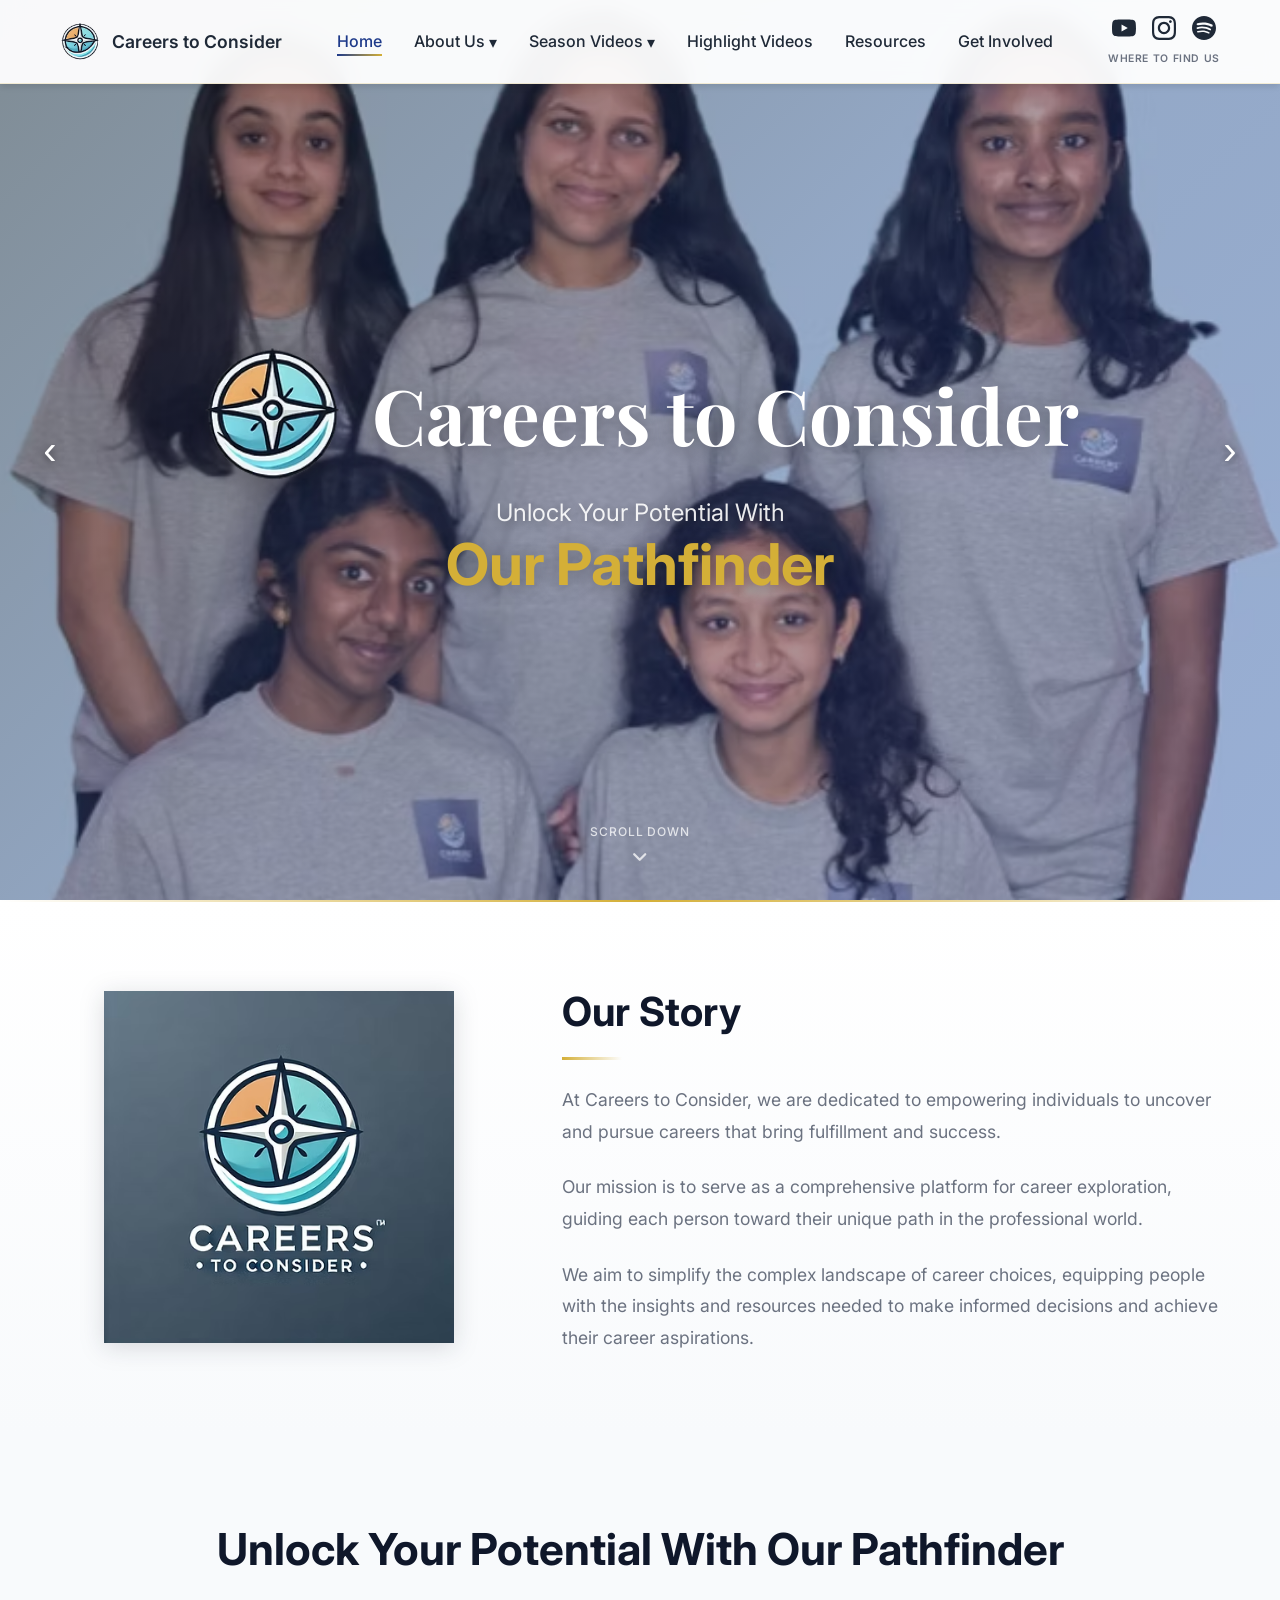
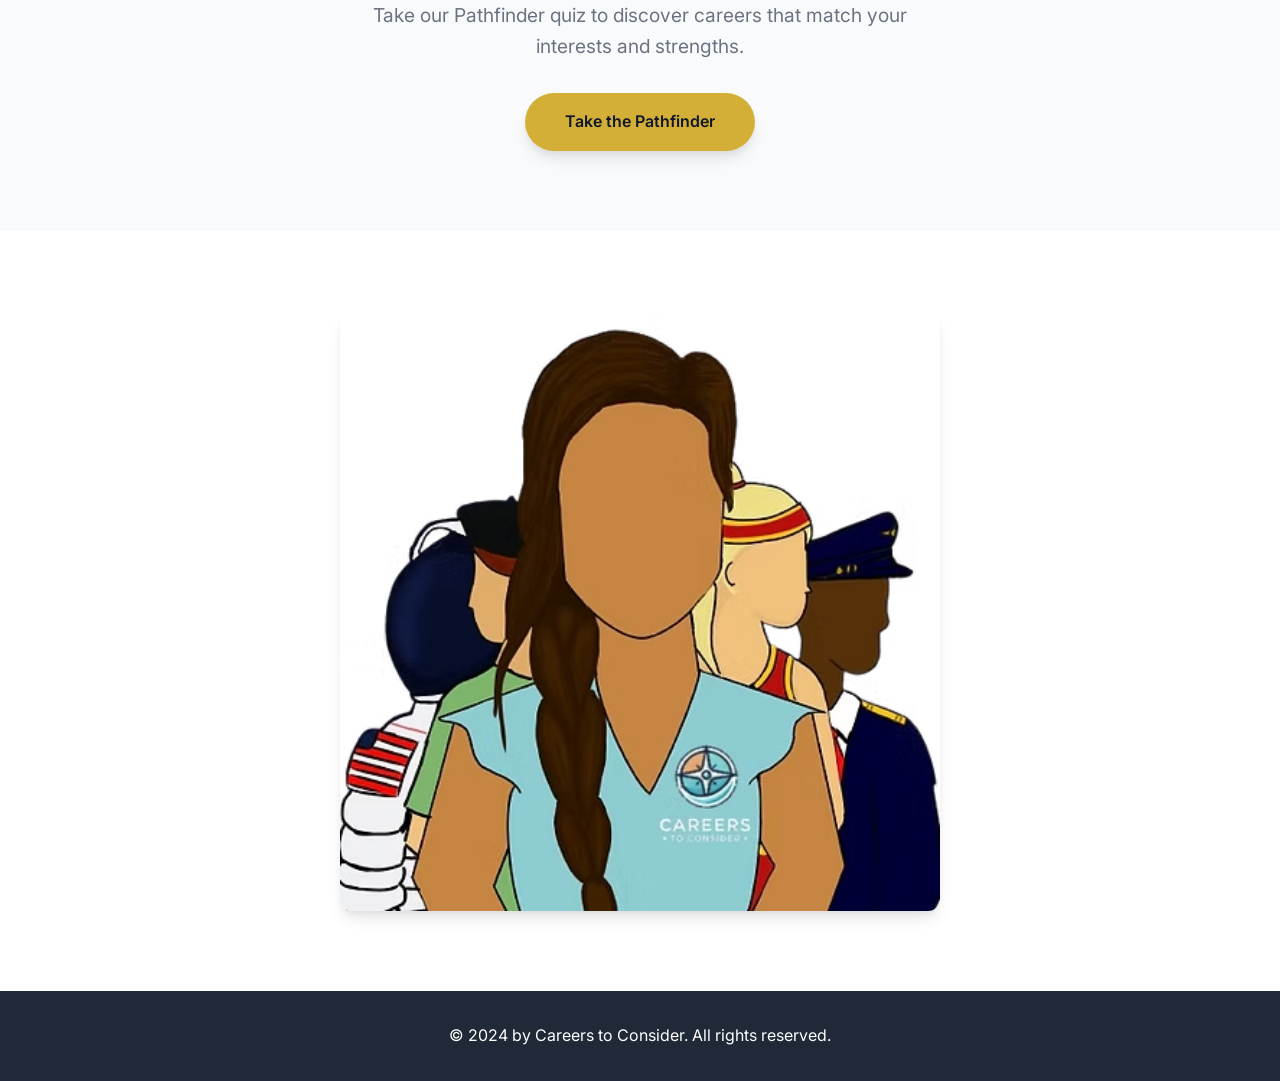
==== index.html @ 54f1dcac "Added Pathfinder To Homepage Added one section at the top underneath the title and added one section" ====
<!DOCTYPE html>
<html lang="en">
<head>
    <meta charset="UTF-8">
    <meta name="viewport" content="width=device-width, initial-scale=1.0">
    <title>Careers to Consider - Unlock Your Potential</title>
    <link rel="icon" href="Logo_-_Compass_Only__Centered___1_-removebg-preview.avif" type="image/avif">
    <link rel="stylesheet" href="styles.css">
    <link rel="preconnect" href="https://fonts.googleapis.com">
    <link rel="preconnect" href="https://fonts.gstatic.com" crossorigin>
    <link href="https://fonts.googleapis.com/css2?family=Inter:wght@300;400;500;600;700&family=Playfair+Display:wght@700&display=swap" rel="stylesheet">
    <style>
        .hero-slideshow {
            position: absolute;
            inset: 0;
            z-index: 0;
        }
        .hero-slide {
            position: absolute;
            inset: 0;
            background-size: cover;
            background-position: center;
            opacity: 0;
            transition: opacity 1.2s ease;
        }
        .hero-slide.active {
            opacity: 1;
        }
        .hero-overlay {
            position: absolute;
            inset: 0;
            background: linear-gradient(135deg, rgba(15,23,42,0.45) 0%, rgba(30,58,138,0.38) 50%, rgba(30,64,175,0.35) 100%);
            z-index: 1;
        }
        .hero-content {
            z-index: 2;
        }
        .scroll-indicator {
            z-index: 2;
        }
        .slide-arrow {
            position: absolute;
            top: 50%;
            transform: translateY(-50%);
            z-index: 3;
            background: transparent;
            border: none;
            color: #fff;
            font-size: 2.5rem;
            line-height: 1;
            width: 52px;
            height: 52px;
            border-radius: 50%;
            cursor: pointer;
            display: flex;
            align-items: center;
            justify-content: center;
            text-shadow: 0 2px 8px rgba(0,0,0,0.5);
        }
        .slide-arrow:hover {
            color: rgba(255,255,255,0.75);
        }
        .slide-arrow-left  { left: 1.5rem; }
        .slide-arrow-right { right: 1.5rem; }
    </style>
</head>
<body>
    <!-- Navigation -->
    <nav class="navbar">
        <div class="nav-container">
            <a href="index.html" class="nav-logo">
                <img src="Logo_-_Compass_Only__Centered___1_-removebg-preview.avif" alt="Careers to Consider Logo" class="logo-img">
                <span class="logo-text">Careers to Consider</span>
            </a>
            <button class="mobile-menu-toggle" aria-label="Toggle menu">
                <span></span>
                <span></span>
                <span></span>
            </button>
            <ul class="nav-menu">
                <li><a href="index.html" class="nav-link active">Home</a></li>
                <li class="nav-dropdown">
                    <a href="about.html" class="nav-link dropdown-toggle">About Us <span class="dropdown-arrow">▾</span></a>
                    <ul class="dropdown-menu">
                        <li><a href="about.html" class="dropdown-link">Founders</a></li>
                        <li><a href="interns.html" class="dropdown-link">Interns</a></li>
                    </ul>
                </li>
                <li class="nav-dropdown">
                    <a href="season3.html" class="nav-link dropdown-toggle">Season Videos <span class="dropdown-arrow">▾</span></a>
                    <ul class="dropdown-menu">
                        <li><a href="season3.html" class="dropdown-link">Season 3</a></li>
                        <li><a href="season2.html" class="dropdown-link">Season 2</a></li>
                        <li><a href="season1.html" class="dropdown-link">Season 1</a></li>
                    </ul>
                </li>
                <li><a href="highlight-videos.html" class="nav-link">Highlight Videos</a></li>
                <li><a href="resources.html" class="nav-link">Resources</a></li>
                <li><a href="get-involved.html" class="nav-link">Get Involved</a></li>
            </ul>
            <div class="social-links-nav">
                <div class="social-icons-row">
                <a href="https://www.youtube.com/@CareerstoConsider" target="_blank" rel="noopener noreferrer" aria-label="YouTube">
                    <svg width="24" height="24" viewBox="0 0 24 24" fill="currentColor">
                        <path d="M23.498 6.186a3.016 3.016 0 0 0-2.122-2.136C19.505 3.545 12 3.545 12 3.545s-7.505 0-9.377.505A3.017 3.017 0 0 0 .502 6.186C0 8.07 0 12 0 12s0 3.93.502 5.814a3.016 3.016 0 0 0 2.122 2.136c1.871.505 9.376.505 9.376.505s7.505 0 9.377-.505a3.015 3.015 0 0 0 2.122-2.136C24 15.93 24 12 24 12s0-3.93-.502-5.814zM9.545 15.568V8.432L15.818 12l-6.273 3.568z"/>
                    </svg>
                </a>
                <a href="https://www.instagram.com/careers_2_consider/#" target="_blank" rel="noopener noreferrer" aria-label="Instagram">
                    <svg width="24" height="24" viewBox="0 0 24 24" fill="currentColor">
                        <path d="M12 2.163c3.204 0 3.584.012 4.85.07 3.252.148 4.771 1.691 4.919 4.919.058 1.265.069 1.645.069 4.849 0 3.205-.012 3.584-.069 4.849-.149 3.225-1.664 4.771-4.919 4.919-1.266.058-1.644.07-4.85.07-3.204 0-3.584-.012-4.849-.07-3.26-.149-4.771-1.699-4.919-4.92-.058-1.265-.07-1.644-.07-4.849 0-3.204.013-3.583.07-4.849.149-3.227 1.664-4.771 4.919-4.919 1.266-.057 1.645-.069 4.849-.069zm0-2.163c-3.259 0-3.667.014-4.947.072-4.358.2-6.78 2.618-6.98 6.98-.059 1.281-.073 1.689-.073 4.948 0 3.259.014 3.668.072 4.948.2 4.358 2.618 6.78 6.98 6.98 1.281.058 1.689.072 4.948.072 3.259 0 3.668-.014 4.948-.072 4.354-.2 6.782-2.618 6.979-6.98.059-1.28.073-1.689.073-4.948 0-3.259-.014-3.667-.072-4.947-.196-4.354-2.617-6.78-6.979-6.98-1.281-.059-1.69-.073-4.949-.073zm0 5.838c-3.403 0-6.162 2.759-6.162 6.162s2.759 6.163 6.162 6.163 6.162-2.759 6.162-6.163c0-3.403-2.759-6.162-6.162-6.162zm0 10.162c-2.209 0-4-1.79-4-4 0-2.209 1.791-4 4-4s4 1.791 4 4c0 2.21-1.791 4-4 4zm6.406-11.845c-.796 0-1.441.645-1.441 1.44s.645 1.44 1.441 1.44c.795 0 1.439-.645 1.439-1.44s-.644-1.44-1.439-1.44z"/>
                    </svg>
                </a>
                <a href="https://open.spotify.com/show/5vmxyUyTgrikfNQPQknKLu?si=xGbpuaUBRBmmk2PoJExhdA" target="_blank" rel="noopener noreferrer" aria-label="Spotify">
                    <svg width="24" height="24" viewBox="0 0 24 24" fill="currentColor">
                        <path d="M12 0C5.373 0 0 5.373 0 12s5.373 12 12 12 12-5.373 12-12S18.627 0 12 0zm5.516 17.318c-.214.354-.676.465-1.029.251-2.82-1.723-6.369-2.112-10.548-1.157-.402.092-.804-.157-.896-.559-.092-.402.157-.804.559-.896 4.571-1.045 8.492-.595 11.665 1.337.353.214.464.676.249 1.024zm1.47-3.27c-.27.438-.843.576-1.28.306-3.227-1.983-8.146-2.557-11.966-1.399-.494.149-1.016-.131-1.165-.625-.149-.494.131-1.016.625-1.165 4.361-1.323 9.78-.682 13.481 1.596.437.27.575.843.305 1.287zm.126-3.405C15.599 8.457 9.5 8.247 6.07 9.29c-.593.18-1.219-.155-1.399-.748-.18-.593.155-1.219.748-1.399C9.571 5.991 16.26 6.237 20.13 8.598c.537.32.713 1.014.393 1.551-.32.537-1.014.713-1.551.393l.14.101z"/>
                    </svg>
                </a>
                </div>
                <span class="social-nav-label">Where to find us</span>
            </div>
        </div>
    </nav>

    <!-- Hero Section -->
    <section class="hero">
        <!-- Slideshow Background -->
        <div class="hero-slideshow">
            <div class="hero-slide active" style="background-image:url('home-page-pics_pfp/teamPic.avif')"></div>
            <div class="hero-slide" style="background-image:url('home-page-pics_pfp/1YearAnniversaryC2C.avif')"></div>
            <div class="hero-slide" style="background-image:url('home-page-pics_pfp/TeamInTShirts.avif')"></div>
            <div class="hero-slide" style="background-image:url('home-page-pics_pfp/TeamSpinningWheelATX.avif')"></div>
            <div class="hero-slide" style="background-image:url('home-page-pics_pfp/TeamTShirtPic.avif')"></div>
            <div class="hero-slide" style="background-image:url('home-page-pics_pfp/TeamWorking.avif')"></div>
            <div class="hero-overlay"></div>
        </div>
        <!-- Arrows -->
        <button class="slide-arrow slide-arrow-left" aria-label="Previous slide">&#8249;</button>
        <button class="slide-arrow slide-arrow-right" aria-label="Next slide">&#8250;</button>
        <div class="hero-content">
            <div style="display:flex; align-items:center; justify-content:center; gap:1.75rem; flex-wrap:nowrap; max-width:90vw; margin:0 auto;">
                    <img src="Logo_-_Compass_Only__Centered___1_-removebg-preview.avif" alt="Careers to Consider Logo" style="height:clamp(90px,11vw,160px); width:auto; flex-shrink:0; filter:drop-shadow(0 4px 20px rgba(0,0,0,0.4));">
                    <span style="font-size:clamp(2.2rem,6vw,5.5rem); font-weight:700; color:#ffffff; text-shadow:0 2px 20px rgba(0,0,0,0.3); font-family:'Playfair Display', serif; line-height:1.1; white-space:nowrap;">Careers to Consider</span>
                </div>
            <div style="margin-top:0.6rem; text-align:center;">
                <p style="font-size:clamp(1.05rem,2vw,1.5rem); color:rgba(255,255,255,0.9); text-shadow:0 2px 10px rgba(0,0,0,0.3);">Unlock Your Potential With</p>
                <a href="http://docs.google.com/forms/d/e/1FAIpQLSenqD2H8Q-eE2-Pv8el3BhcltpC0Md9CO8TRX6QKe6r-OqhAA/viewform" target="_blank" rel="noopener noreferrer" style="display:block; font-size:clamp(1.8rem,4.5vw,4rem); font-weight:700; font-family:'Inter', sans-serif; color:var(--gold-accent); text-shadow:0 2px 20px rgba(0,0,0,0.3); text-decoration:none; line-height:1.1; white-space:nowrap;">Our Pathfinder</a>
            </div>
        </div>
        <a href="#" class="scroll-indicator" onclick="document.querySelector('.logo-section').scrollIntoView({behavior:'smooth'}); return false;" aria-label="Scroll down">
            <span class="scroll-indicator-text">Scroll Down</span>
            <svg class="scroll-chevron" width="24" height="24" viewBox="0 0 24 24" fill="none" stroke="currentColor" stroke-width="2.5" stroke-linecap="round" stroke-linejoin="round">
                <polyline points="6 9 12 15 18 9"/>
            </svg>
        </a>
    </section>

    <!-- Logo Section -->
    <section class="logo-section">
        <div class="container">
            <div class="logo-story-wrapper">
                <div class="logo-container">
                    <img src="c2cfulllogo.avif" alt="Careers to Consider Logo - A compass with careers to consider under it" class="main-logo">
                </div>
                <div class="story-container">
                    <h2 class="story-title">Our Story</h2>
                    <div class="story-content">
                        <p>At Careers to Consider, we are dedicated to empowering individuals to uncover and pursue careers that bring fulfillment and success.</p>
                        <p>Our mission is to serve as a comprehensive platform for career exploration, guiding each person toward their unique path in the professional world.</p>
                        <p>We aim to simplify the complex landscape of career choices, equipping people with the insights and resources needed to make informed decisions and achieve their career aspirations.</p>
                    </div>
                </div>
            </div>
        </div>
    </section>

    <!-- Pathfinder Section -->
    <section style="padding: 80px 20px; background: var(--bg-light); text-align: center;">
        <div class="container">
            <h2 style="font-size: clamp(1.8rem, 4vw, 2.75rem); font-weight: 700; color: var(--navy-blue); margin-bottom: 1rem;">Unlock Your Potential With Our Pathfinder</h2>
            <p style="font-size: 1.2rem; color: var(--text-light); max-width: 600px; margin: 0 auto 2rem;">Take our Pathfinder quiz to discover careers that match your interests and strengths.</p>
            <a href="http://docs.google.com/forms/d/e/1FAIpQLSenqD2H8Q-eE2-Pv8el3BhcltpC0Md9CO8TRX6QKe6r-OqhAA/viewform" target="_blank" rel="noopener noreferrer" class="cta-button">Take the Pathfinder</a>
        </div>
    </section>

    <!-- Team and Representation Section -->
    <section class="team-representation-section">
        <div class="container">
            <div class="images-wrapper">
                <div class="image-container" style="max-width:600px; width:100%; margin:0 auto; display:block;">
                    <img src="cartoon.avif" alt="Careers to Consider's representation - a cartoon of 5 people from different careers standing back to back" class="representation-img" style="display:block; margin:0 auto;">
                </div>
            </div>
        </div>
    </section>

    <!-- Footer -->
    <footer class="footer">
        <div class="container">
            <p>&copy; 2024 by Careers to Consider. All rights reserved.</p>
        </div>
    </footer>

    <script src="script.js"></script>
    <script>
        (function () {
            const slides = document.querySelectorAll('.hero-slide');
            let current = 0;
            let timer;

            function goTo(index) {
                slides[current].classList.remove('active');
                current = (index + slides.length) % slides.length;
                slides[current].classList.add('active');
            }

            function next() { goTo(current + 1); }
            function prev() { goTo(current - 1); }

            function startAuto() {
                timer = setInterval(next, 5000);
            }

            function resetAuto() {
                clearInterval(timer);
                startAuto();
            }

            document.querySelector('.slide-arrow-right').addEventListener('click', function () { next(); resetAuto(); });
            document.querySelector('.slide-arrow-left').addEventListener('click', function () { prev(); resetAuto(); });

            startAuto();
        })();
    </script>
</body>
</html>
---- styles.css ----
/* Reset and Base Styles */
* {
    margin: 0;
    padding: 0;
    box-sizing: border-box;
}

:root {
    --primary-color: #1e3a8a;
    --secondary-color: #1e40af;
    --accent-color: #d4af37;
    --gold-accent: #d4af37;
    --navy-blue: #0f172a;
    --deep-blue: #1e3a8a;
    --text-dark: #1f2937;
    --text-light: #6b7280;
    --bg-light: #f8fafc;
    --bg-white: #ffffff;
    --border-color: #e5e7eb;
    --shadow: 0 4px 6px -1px rgba(0, 0, 0, 0.1), 0 2px 4px -1px rgba(0, 0, 0, 0.06);
    --shadow-lg: 0 10px 15px -3px rgba(0, 0, 0, 0.1), 0 4px 6px -2px rgba(0, 0, 0, 0.05);
}

html {
    scroll-behavior: smooth;
}

body {
    font-family: 'Inter', -apple-system, BlinkMacSystemFont, 'Segoe UI', Roboto, Oxygen, Ubuntu, Cantarell, sans-serif;
    line-height: 1.6;
    color: var(--text-dark);
    background-color: var(--bg-white);
}

.container {
    max-width: 1200px;
    margin: 0 auto;
    padding: 0 20px;
}

/* Navigation */
.navbar {
    position: fixed;
    top: 0;
    left: 0;
    right: 0;
    background: rgba(255, 255, 255, 0.95);
    backdrop-filter: blur(10px);
    box-shadow: 0 2px 8px rgba(15, 23, 42, 0.1);
    border-bottom: 1px solid rgba(212, 175, 55, 0.2);
    z-index: 1000;
    transition: all 0.3s ease;
}

.nav-container {
    max-width: 1200px;
    margin: 0 auto;
    padding: 1rem 20px;
    display: flex;
    justify-content: space-between;
    align-items: center;
}

.nav-logo {
    display: flex;
    align-items: center;
    gap: 12px;
    font-weight: 600;
    font-size: 1.1rem;
    color: var(--text-dark);
    text-decoration: none;
    transition: opacity 0.3s ease;
}

.nav-logo:hover {
    opacity: 0.8;
}

.logo-img {
    width: 40px;
    height: 40px;
    object-fit: contain;
}

.logo-text {
    font-weight: 600;
}

.nav-menu {
    display: flex;
    list-style: none;
    gap: 2rem;
    align-items: center;
}

.nav-link {
    color: var(--text-dark);
    text-decoration: none;
    font-weight: 500;
    transition: color 0.3s ease;
    position: relative;
}

.nav-link:hover {
    color: var(--primary-color);
}

.nav-link::after {
    content: '';
    position: absolute;
    bottom: -5px;
    left: 0;
    width: 0;
    height: 2px;
    background: linear-gradient(90deg, var(--primary-color), var(--gold-accent));
    transition: width 0.3s ease;
}

.nav-link:hover::after {
    width: 100%;
}

.nav-link.active {
    color: var(--primary-color);
}

.nav-link.active::after {
    width: 100%;
}

/* Dropdown Navigation */
.nav-dropdown {
    position: relative;
}

.dropdown-toggle {
    display: flex;
    align-items: center;
    gap: 0.25rem;
    white-space: nowrap;
}

.dropdown-arrow {
    font-size: 1rem;
    transition: transform 0.2s ease;
    display: inline-block;
    line-height: 1;
}

.nav-dropdown:hover .dropdown-arrow,
.nav-dropdown.open .dropdown-arrow {
    transform: rotate(180deg);
}

.dropdown-menu {
    display: none;
    position: absolute;
    top: 100%;
    left: 50%;
    transform: translateX(-50%);
    background: var(--bg-white);
    border-radius: 8px;
    box-shadow: var(--shadow-lg);
    min-width: 150px;
    list-style: none;
    padding: 0.4rem 0;
    z-index: 1000;
    /* invisible bridge fills the gap so hover doesn't break */
    margin-top: 0;
}

.dropdown-menu::before {
    content: '';
    position: absolute;
    top: -10px;
    left: 0;
    right: 0;
    height: 10px;
}

.nav-dropdown:hover .dropdown-menu {
    display: block;
}

.dropdown-link {
    display: block;
    padding: 0.55rem 1.1rem;
    color: var(--text-dark);
    text-decoration: none;
    font-weight: 500;
    font-size: 0.9rem;
    transition: background 0.2s ease, color 0.2s ease;
    white-space: nowrap;
}

.dropdown-link:hover,
.dropdown-link.active {
    background: var(--bg-light);
    color: var(--primary-color);
}

.social-links-nav {
    display: flex;
    flex-direction: column;
    align-items: center;
    gap: 0.2rem;
}

.social-icons-row {
    display: flex;
    gap: 1rem;
    align-items: center;
}

.social-nav-label {
    font-size: 0.65rem;
    font-weight: 600;
    letter-spacing: 0.06em;
    text-transform: uppercase;
    color: var(--text-light);
    white-space: nowrap;
}

.social-links-nav a {
    color: var(--text-dark);
    transition: color 0.3s ease;
}

.social-links-nav a:hover {
    color: var(--primary-color);
}

.mobile-menu-toggle {
    display: none;
    flex-direction: column;
    gap: 5px;
    background: none;
    border: none;
    cursor: pointer;
    padding: 5px;
}

.mobile-menu-toggle span {
    width: 25px;
    height: 3px;
    background: var(--text-dark);
    transition: all 0.3s ease;
}

/* Hero Section */
.hero {
    min-height: 100vh;
    display: flex;
    align-items: center;
    justify-content: center;
    background: linear-gradient(135deg, #0f172a 0%, #1e3a8a 50%, #1e40af 100%);
    color: white;
    text-align: center;
    padding: 120px 20px 80px;
    position: relative;
    overflow: hidden;
}

.hero::before {
    content: '';
    position: absolute;
    top: 0;
    left: 0;
    right: 0;
    bottom: 0;
    background: radial-gradient(circle at 50% 50%, rgba(212, 175, 55, 0.1) 0%, transparent 70%),
                url('data:image/svg+xml,<svg width="100" height="100" xmlns="http://www.w3.org/2000/svg"><defs><pattern id="grid" width="100" height="100" patternUnits="userSpaceOnUse"><path d="M 100 0 L 0 0 0 100" fill="none" stroke="rgba(212,175,55,0.15)" stroke-width="1"/></pattern></defs><rect width="100" height="100" fill="url(%23grid)"/></svg>');
    opacity: 0.4;
}

.hero-content {
    position: relative;
    z-index: 1;
    max-width: 800px;
}

.hero-title {
    font-size: 3.5rem;
    font-weight: 700;
    margin-bottom: 2rem;
    line-height: 1.2;
    text-shadow: 0 2px 20px rgba(0, 0, 0, 0.3);
}

.highlight {
    color: #d4af37;
    display: block;
    margin-top: 0.5rem;
    text-shadow: 0 2px 10px rgba(212, 175, 55, 0.3);
}

.pathfinder-link {
    color: inherit;
    text-decoration: underline;
    text-underline-offset: 4px;
    text-decoration-thickness: 2px;
}

.scroll-indicator {
    position: absolute;
    bottom: 2rem;
    left: 50%;
    transform: translateX(-50%);
    display: flex;
    flex-direction: column;
    align-items: center;
    gap: 0.3rem;
    color: rgba(255, 255, 255, 0.75);
    text-decoration: none;
    animation: scrollBounce 2s ease-in-out infinite;
    transition: color 0.2s ease;
}

.scroll-indicator:hover {
    color: #d4af37;
}

.scroll-indicator-text {
    font-size: 0.75rem;
    font-weight: 500;
    letter-spacing: 0.08em;
    text-transform: uppercase;
}

.scroll-chevron {
    width: 22px;
    height: 22px;
}

@keyframes scrollBounce {
    0%, 100% { transform: translateX(-50%) translateY(0); }
    50%       { transform: translateX(-50%) translateY(6px); }
}

.hero-social {
    display: flex;
    gap: 1.5rem;
    justify-content: center;
    flex-wrap: wrap;
}

.social-btn {
    display: flex;
    align-items: center;
    gap: 10px;
    padding: 12px 24px;
    background: rgba(212, 175, 55, 0.15);
    backdrop-filter: blur(10px);
    border: 2px solid rgba(212, 175, 55, 0.4);
    border-radius: 50px;
    color: white;
    text-decoration: none;
    font-weight: 600;
    transition: all 0.3s ease;
}

.social-btn:hover {
    background: rgba(212, 175, 55, 0.25);
    border-color: rgba(212, 175, 55, 0.6);
    transform: translateY(-2px);
    box-shadow: 0 10px 20px rgba(212, 175, 55, 0.3);
}

/* Logo Section */
.logo-section {
    padding: 80px 20px;
    background: linear-gradient(to bottom, var(--bg-white) 0%, var(--bg-light) 100%);
    position: relative;
}

.logo-section::before {
    content: '';
    position: absolute;
    top: 0;
    left: 0;
    right: 0;
    height: 2px;
    background: linear-gradient(90deg, transparent, var(--gold-accent), transparent);
}

.logo-story-wrapper {
    display: grid;
    grid-template-columns: 1fr 1.5fr;
    gap: 4rem;
    align-items: center;
    max-width: 1200px;
    margin: 0 auto;
}

.logo-container {
    display: flex;
    justify-content: center;
    align-items: center;
}

.main-logo {
    max-width: 350px;
    width: 100%;
    height: auto;
    object-fit: contain;
    filter: drop-shadow(0 4px 12px rgba(15, 23, 42, 0.15));
    transition: transform 0.3s ease;
}

.main-logo:hover {
    transform: scale(1.05);
}

.story-container {
    text-align: left;
}

.story-title {
    font-size: 2.5rem;
    font-weight: 700;
    color: var(--navy-blue);
    margin-bottom: 1.5rem;
    position: relative;
    padding-bottom: 1rem;
}

.story-title::after {
    content: '';
    position: absolute;
    bottom: 0;
    left: 0;
    width: 60px;
    height: 3px;
    background: linear-gradient(90deg, var(--gold-accent), transparent);
}

.story-content {
    color: var(--text-light);
    line-height: 1.8;
}

.story-content p {
    font-size: 1.1rem;
    margin-bottom: 1.5rem;
}

.story-content p:last-child {
    margin-bottom: 0;
}

/* Team and Representation Section */
.team-representation-section {
    padding: 80px 20px;
    background: var(--bg-white);
}

.images-wrapper {
    display: flex;
    justify-content: center;
    max-width: 1400px;
    margin: 0 auto;
    align-items: center;
}

.image-container {
    width: 100%;
}

.team-photo,
.representation-img {
    width: 100%;
    height: auto;
    border-radius: 12px;
    box-shadow: var(--shadow-lg);
    display: block;
    object-fit: cover;
}

/* Page Header */
.page-header {
    padding: 140px 20px 60px;
    background: linear-gradient(135deg, var(--navy-blue) 0%, var(--deep-blue) 50%, var(--secondary-color) 100%);
    text-align: center;
    color: white;
}

.page-title {
    font-size: 3rem;
    font-weight: 700;
    margin: 0;
}

/* Apply Section */
.apply-section {
    padding: 100px 20px;
    background: linear-gradient(135deg, var(--navy-blue) 0%, var(--deep-blue) 50%, var(--secondary-color) 100%);
    text-align: center;
    color: white;
}

.apply-description {
    font-size: 1.2rem;
    margin-bottom: 2rem;
    max-width: 600px;
    margin-left: auto;
    margin-right: auto;
    opacity: 0.95;
}

.section-title {
    font-size: 2.5rem;
    font-weight: 700;
    margin-bottom: 2rem;
    color: inherit;
}

.cta-button {
    display: inline-block;
    padding: 16px 40px;
    background: var(--gold-accent);
    color: var(--navy-blue);
    text-decoration: none;
    font-weight: 600;
    border-radius: 50px;
    transition: all 0.3s ease;
    box-shadow: var(--shadow-lg);
}

.cta-button:hover {
    background: #c19b26;
    transform: translateY(-3px);
    box-shadow: 0 15px 25px rgba(212, 175, 55, 0.4);
}

/* About Section */
.about-section {
    padding: 100px 20px;
    background: var(--bg-white);
}

.about-section .section-title {
    text-align: center;
}

/* Center section title for interns page as well */
.interns-section .section-title,
.about-section .section-title {
    text-align: center;
}

/* Mentor Section */
.mentor-section {
    padding: 100px 20px;
    background: var(--bg-light);
}

.mentor-wrapper {
    max-width: 800px;
    margin: 0 auto;
}

.mentor-card {
    background: var(--bg-white);
    border-radius: 16px;
    overflow: hidden;
    box-shadow: var(--shadow-lg);
    border: 2px solid var(--gold-accent);
    display: flex;
    flex-direction: column;
    align-items: center;
    text-align: center;
    padding: 2rem;
}

.mentor-image {
    width: 250px;
    height: 250px;
    border-radius: 50%;
    overflow: hidden;
    margin-bottom: 2rem;
    border: 4px solid var(--gold-accent);
    box-shadow: 0 4px 12px rgba(212, 175, 55, 0.3);
}

.mentor-photo {
    width: 100%;
    height: 100%;
    object-fit: cover;
}

.mentor-info {
    max-width: 600px;
}

.mentor-role {
    font-size: 1rem;
    font-weight: 600;
    color: var(--gold-accent);
    text-transform: uppercase;
    letter-spacing: 1px;
    margin-bottom: 0.75rem;
}

.mentor-name {
    font-size: 2rem;
    font-weight: 700;
    color: var(--navy-blue);
    margin-bottom: 1.5rem;
    position: relative;
    padding-bottom: 1rem;
}

.mentor-name::after {
    content: '';
    position: absolute;
    bottom: 0;
    left: 50%;
    transform: translateX(-50%);
    width: 60px;
    height: 3px;
    background: var(--gold-accent);
}

.mentor-description {
    font-size: 1.05rem;
    line-height: 1.8;
    color: var(--text-light);
    margin: 0;
}

.about-content {
    max-width: 800px;
    margin: 0 auto;
}

.about-content p {
    font-size: 1.1rem;
    line-height: 1.8;
    margin-bottom: 1.5rem;
    color: var(--text-light);
}

/* Team Intro */
.team-intro {
    max-width: 900px;
    margin: 0 auto 3rem;
    text-align: center;
}

.team-intro p {
    font-size: 1.1rem;
    line-height: 1.8;
    color: var(--text-light);
}

/* Team Members Grid */
.team-members-grid {
    display: flex;
    flex-wrap: wrap;
    justify-content: center;
    gap: 2.5rem;
    margin-top: 3rem;
    max-width: 1200px;
    margin-left: auto;
    margin-right: auto;
}

.team-member-card {
    background: var(--bg-white);
    border-radius: 16px;
    overflow: hidden;
    box-shadow: var(--shadow);
    transition: all 0.3s ease;
    border: 1px solid var(--border-color);
    flex: 0 1 340px;
    min-width: 280px;
}

.team-member-card:hover {
    transform: translateY(-5px);
    box-shadow: var(--shadow-lg);
    border-color: var(--gold-accent);
}

.team-member-image {
    width: 100%;
    height: 300px;
    overflow: hidden;
    background: var(--bg-light);
    position: relative;
}

.team-member-image::after {
    content: '';
    position: absolute;
    bottom: 0;
    left: 0;
    right: 0;
    height: 3px;
    background: linear-gradient(90deg, var(--gold-accent), transparent);
}

.member-photo {
    width: 100%;
    height: 100%;
    object-fit: cover;
    transition: transform 0.3s ease;
}

.team-member-card:hover .member-photo {
    transform: scale(1.05);
}

.team-member-info {
    padding: 2rem;
}

.member-role {
    font-size: 0.9rem;
    font-weight: 600;
    color: var(--gold-accent);
    text-transform: uppercase;
    letter-spacing: 1px;
    margin-bottom: 0.5rem;
}

.member-name {
    font-size: 1.5rem;
    font-weight: 600;
    color: var(--navy-blue);
    margin-bottom: 1rem;
    position: relative;
    padding-bottom: 0.75rem;
}

.member-name::after {
    content: '';
    position: absolute;
    bottom: 0;
    left: 0;
    width: 40px;
    height: 2px;
    background: var(--gold-accent);
}

.member-description {
    font-size: 1rem;
    line-height: 1.7;
    color: var(--text-light);
    margin: 0;
}

/* Season 1 Careers Grid */
.s1-grid {
    display: flex;
    flex-direction: column;
    align-items: center;
    gap: 3rem;
    margin-top: 3rem;
}

.s1-row {
    display: flex;
    flex-wrap: wrap;
    justify-content: center;
    gap: 2.5rem;
}

.s1-card {
    display: flex;
    flex-direction: column;
    align-items: center;
    text-align: center;
    gap: 0.6rem;
    width: 200px;
}

.s1-photo {
    width: 200px;
    height: 200px;
    border-radius: 50%;
    object-fit: cover;
    object-position: center top;
    border: 3px solid var(--gold-accent);
    display: block;
}

.s1-name {
    font-size: 0.95rem;
    font-weight: 600;
    color: var(--navy-blue);
    margin: 0;
}

.s1-link {
    color: var(--navy-blue);
    text-decoration: underline;
    text-underline-offset: 3px;
    transition: color 0.2s ease;
}

.s1-link:hover {
    color: var(--primary-color);
}

.s1-role {
    font-size: 0.78rem;
    color: var(--primary-color);
    margin: 0;
    font-weight: 500;
}

.s1-parts {
    display: flex;
    gap: 0.5rem;
    justify-content: center;
    margin-top: 0.2rem;
}

.s1-part-link {
    font-size: 0.75rem;
    font-weight: 600;
    color: white;
    background: var(--primary-color);
    padding: 0.2rem 0.6rem;
    border-radius: 20px;
    text-decoration: none;
    transition: background 0.2s ease;
}

.s1-part-link:hover {
    background: var(--navy-blue);
}

/* Season 1 List Section */
.s1-divider-line {
    height: 4px;
    background: #7EC8E3;
    width: 100%;
}

.s1-list-section {
    background: #E8F6FB;
    padding: 0 20px 60px;
}

.s1-list {
    display: flex;
    flex-direction: column;
    margin-top: 0;
}

.s1-list-row {
    display: grid;
    grid-template-areas:
        "photo info bio"
        "embed embed bio";
    grid-template-columns: 80px 1fr 2fr;
    column-gap: 1.5rem;
    row-gap: 0.75rem;
    align-items: start;
    padding: 1.5rem 0;
    border-bottom: 2px solid #7EC8E3;
}

.s1-list-row:first-child {
    border-top: none;
    padding-top: 2rem;
}

.s1-list-photo {
    grid-area: photo;
    width: 80px;
    height: 80px;
    border-radius: 50%;
    object-fit: cover;
    object-position: center top;
    border: 3px solid var(--gold-accent);
}

.s1-list-info {
    grid-area: info;
    display: flex;
    flex-direction: column;
    gap: 0.3rem;
}

.s1-list-name {
    font-size: 1.05rem;
    font-weight: 600;
    color: var(--navy-blue);
    margin: 0;
}

.s1-list-role {
    font-size: 0.85rem;
    color: var(--primary-color);
    margin: 0;
    font-weight: 500;
}

.s1-list-embed {
    grid-area: embed;
    display: flex;
    flex-direction: column;
    gap: 0.5rem;
}

.s1-list-embed iframe {
    width: 100%;
    height: auto;
    aspect-ratio: 16 / 9;
    border-radius: 8px;
}

.s1-list-bio {
    grid-area: bio;
    font-size: 0.94rem;
    color: #333;
    line-height: 1.7;
    margin: 0;
}

#section-alice-yagolnitser .s1-list-embed,
#section-shaila-abdullah .s1-list-embed {
    flex-direction: row;
    gap: 0.5rem;
}

#section-alice-yagolnitser .s1-list-embed iframe,
#section-shaila-abdullah .s1-list-embed iframe {
    flex: 1;
    min-width: 0;
}

/* Season 1 Playlist Banner */
.s1-playlist-banner-wrap {
    display: flex;
    justify-content: center;
    align-items: center;
    padding: 1.5rem 20px 1rem;
    background: var(--bg-white);
}

.s1-playlist-banner {
    display: inline-block;
    padding: 1rem 4rem;
    background: var(--gold-accent);
    color: var(--navy-blue);
    font-weight: 700;
    font-size: 1.3rem;
    text-decoration: none;
    border-radius: 50px;
    letter-spacing: 0.03em;
    transition: background 0.2s ease, color 0.2s ease;
}

.s1-playlist-banner:hover {
    background: var(--navy-blue);
    color: white;
}

/* Careers Section */
.careers-section {
    padding: 16px 20px 100px;
    background: var(--bg-white);
}

.careers-grid {
    display: grid;
    grid-template-columns: repeat(auto-fit, minmax(300px, 1fr));
    gap: 2rem;
    margin-top: 3rem;
}

.coming-soon {
    text-align: center;
    color: var(--text-light);
    font-style: italic;
    grid-column: 1 / -1;
}

/* More Section */
.more-section {
    padding: 100px 20px;
    background: var(--bg-white);
}

.more-content {
    max-width: 800px;
    margin: 0 auto;
    text-align: center;
    color: var(--text-light);
}

/* Contact Section */
.contact-section {
    padding: 48px 20px;
    background: var(--bg-light);
}

.contact-form {
    max-width: 600px;
    margin: 0 auto;
    background: var(--bg-white);
    padding: 3rem;
    border-radius: 12px;
    box-shadow: var(--shadow-lg);
}

.form-row {
    display: grid;
    grid-template-columns: 1fr 1fr;
    gap: 1.5rem;
}

.form-group {
    margin-bottom: 1.5rem;
}

.form-group label {
    display: block;
    margin-bottom: 0.5rem;
    font-weight: 500;
    color: var(--text-dark);
}

.form-group input,
.form-group textarea {
    width: 100%;
    padding: 12px 16px;
    border: 2px solid var(--border-color);
    border-radius: 8px;
    font-size: 1rem;
    font-family: inherit;
    transition: all 0.3s ease;
}

.form-group input:focus,
.form-group textarea:focus {
    outline: none;
    border-color: var(--primary-color);
    box-shadow: 0 0 0 3px rgba(37, 99, 235, 0.1);
}

.submit-button {
    width: 100%;
    padding: 14px 24px;
    background: var(--primary-color);
    color: white;
    border: none;
    border-radius: 8px;
    font-size: 1rem;
    font-weight: 600;
    cursor: pointer;
    transition: all 0.3s ease;
}

.submit-button:hover {
    background: var(--secondary-color);
    transform: translateY(-2px);
    box-shadow: var(--shadow-lg);
}

/* Footer */
.footer {
    background: var(--text-dark);
    color: white;
    padding: 2rem 20px;
    text-align: center;
}

/* Responsive Design */
@media (max-width: 768px) {
    .mobile-menu-toggle {
        display: flex;
    }

    .nav-menu {
        position: fixed;
        top: 70px;
        left: -100%;
        flex-direction: column;
        background: white;
        width: 100%;
        padding: 2rem;
        box-shadow: var(--shadow-lg);
        transition: left 0.3s ease;
        gap: 1.5rem;
    }

    .nav-menu.active {
        left: 0;
    }

    .nav-dropdown:hover .dropdown-menu {
        display: none;
    }

    .nav-dropdown.open .dropdown-menu {
        display: block;
        position: static;
        transform: none;
        box-shadow: none;
        background: var(--bg-light);
        border-radius: 6px;
        margin-top: 0.4rem;
        padding: 0.2rem 0;
    }

    .dropdown-link {
        padding: 0.5rem 1.5rem;
    }

    .social-links-nav {
        display: none;
    }

    .hero-title {
        font-size: 2.5rem;
    }

    .section-title {
        font-size: 2rem;
    }

    .page-title {
        font-size: 2rem;
    }

    .form-row {
        grid-template-columns: 1fr;
    }

    .hero-social {
        flex-direction: column;
        align-items: center;
    }

    .social-btn {
        width: 100%;
        max-width: 300px;
        justify-content: center;
    }

    .logo-story-wrapper {
        grid-template-columns: 1fr;
        gap: 3rem;
        text-align: center;
    }

    .team-members-grid {
        grid-template-columns: repeat(auto-fit, minmax(250px, 1fr));
        gap: 2rem;
    }

    .images-wrapper {
        grid-template-columns: 1fr;
        gap: 2rem;
    }

    .team-representation-section {
        padding: 60px 20px;
    }

    .story-container {
        text-align: center;
    }

    .story-title {
        font-size: 2rem;
    }

    .story-title::after {
        left: 50%;
        transform: translateX(-50%);
    }

    .story-content p {
        font-size: 1rem;
    }
}

@media (max-width: 480px) {
    .hero-title {
        font-size: 2rem;
    }

    .contact-form {
        padding: 2rem 1.5rem;
    }

    .section-title {
        font-size: 1.75rem;
    }

    .page-title {
        font-size: 1.75rem;
    }

    .story-title {
        font-size: 1.75rem;
    }

    .story-content p {
        font-size: 0.95rem;
    }

    .logo-section {
        padding: 60px 20px;
    }

    .team-members-grid {
        grid-template-columns: 1fr;
        gap: 2rem;
    }

    .team-member-image {
        height: 250px;
    }

    .team-member-info {
        padding: 1.5rem;
    }

    .member-name {
        font-size: 1.25rem;
    }

    .mentor-section {
        padding: 60px 20px;
    }

    .mentor-card {
        padding: 1.5rem;
    }

    .mentor-image {
        width: 200px;
        height: 200px;
        margin-bottom: 1.5rem;
    }

    .mentor-name {
        font-size: 1.75rem;
    }

    .mentor-description {
        font-size: 1rem;
    }
}
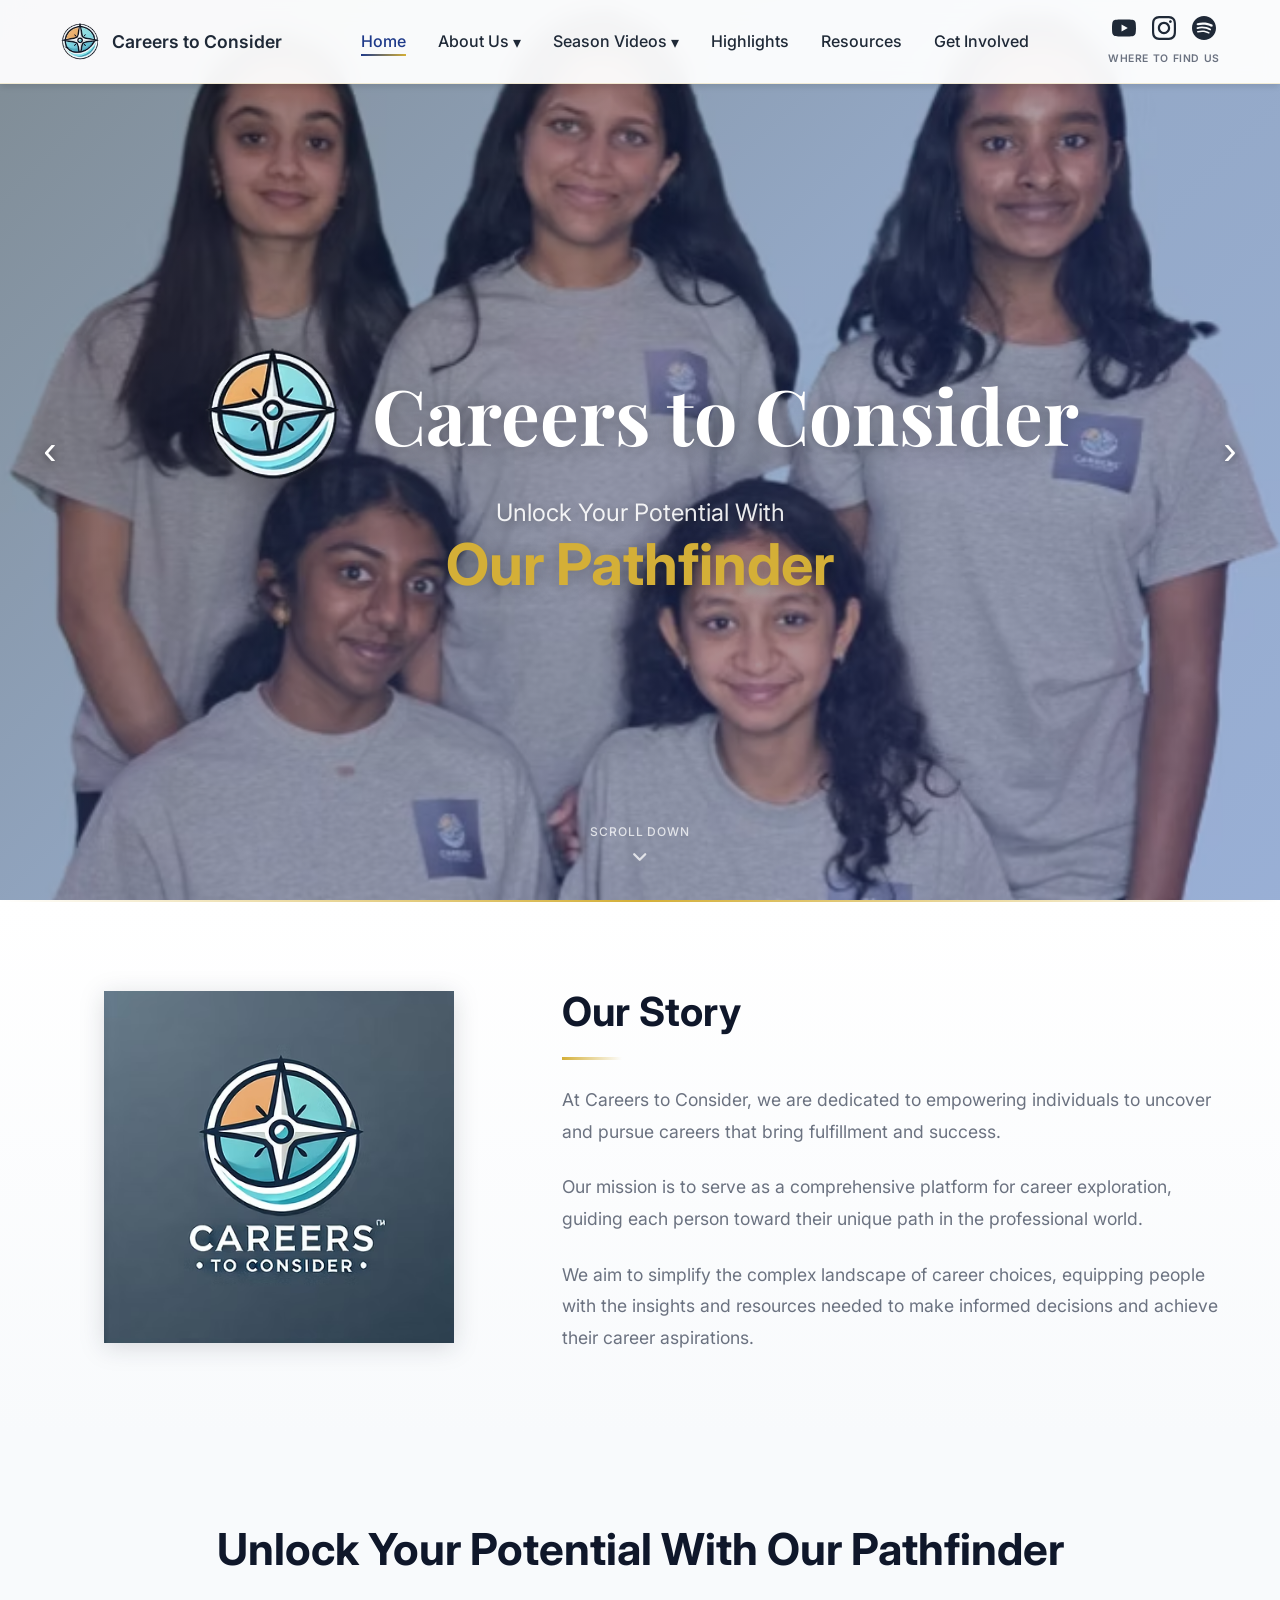
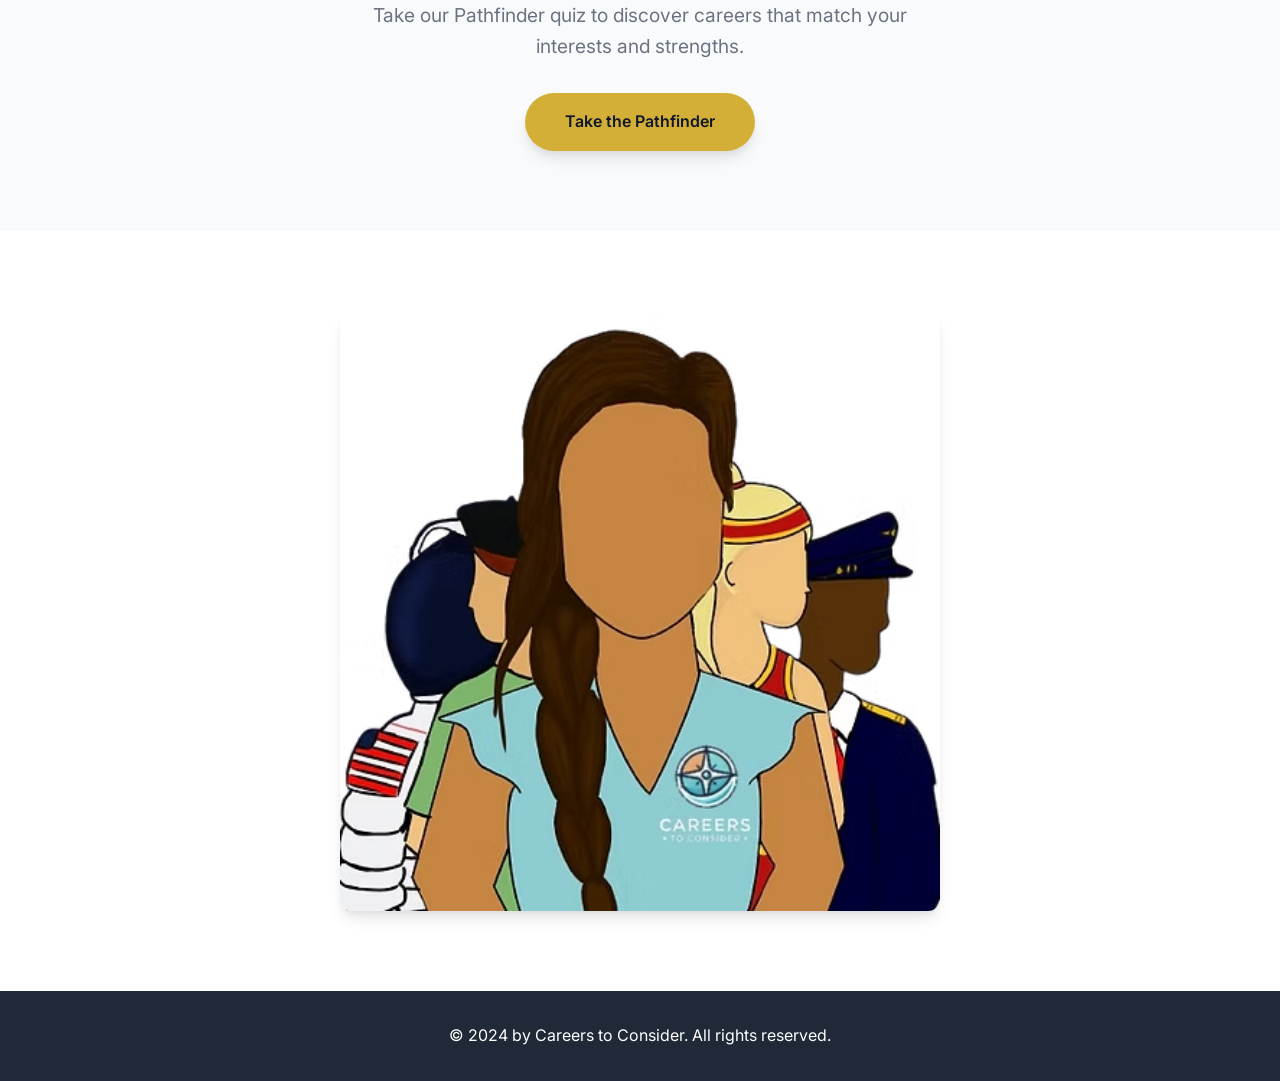
==== commit 33ca5faa: "Updated Highlights Tab Added a little section at the top of the highlight articles for highlight vid" ====
--- a/index.html
+++ b/index.html
@@ -94,7 +94,7 @@
                         <li><a href="season1.html" class="dropdown-link">Season 1</a></li>
                     </ul>
                 </li>
-                <li><a href="highlight-videos.html" class="nav-link">Highlight Videos</a></li>
+                <li><a href="highlight-articles.html" class="nav-link">Highlights</a></li>
                 <li><a href="resources.html" class="nav-link">Resources</a></li>
                 <li><a href="get-involved.html" class="nav-link">Get Involved</a></li>
             </ul>
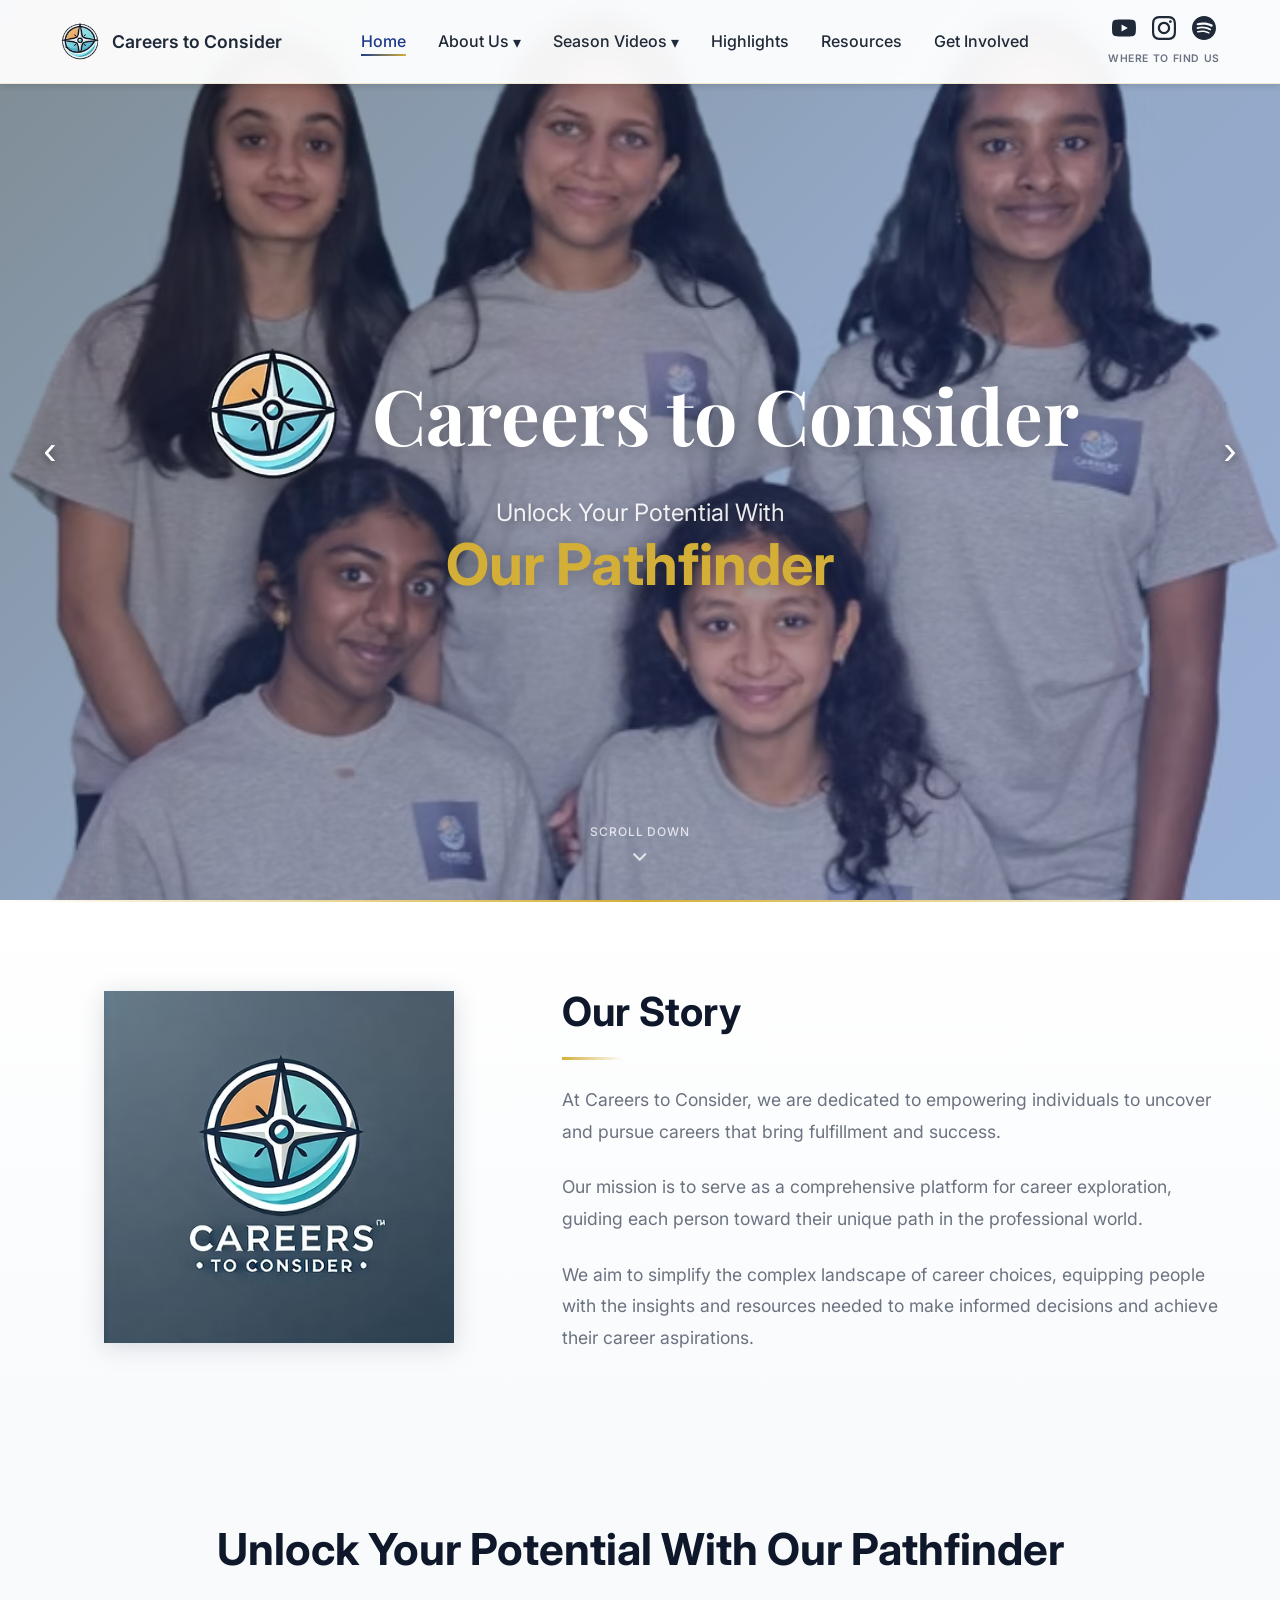
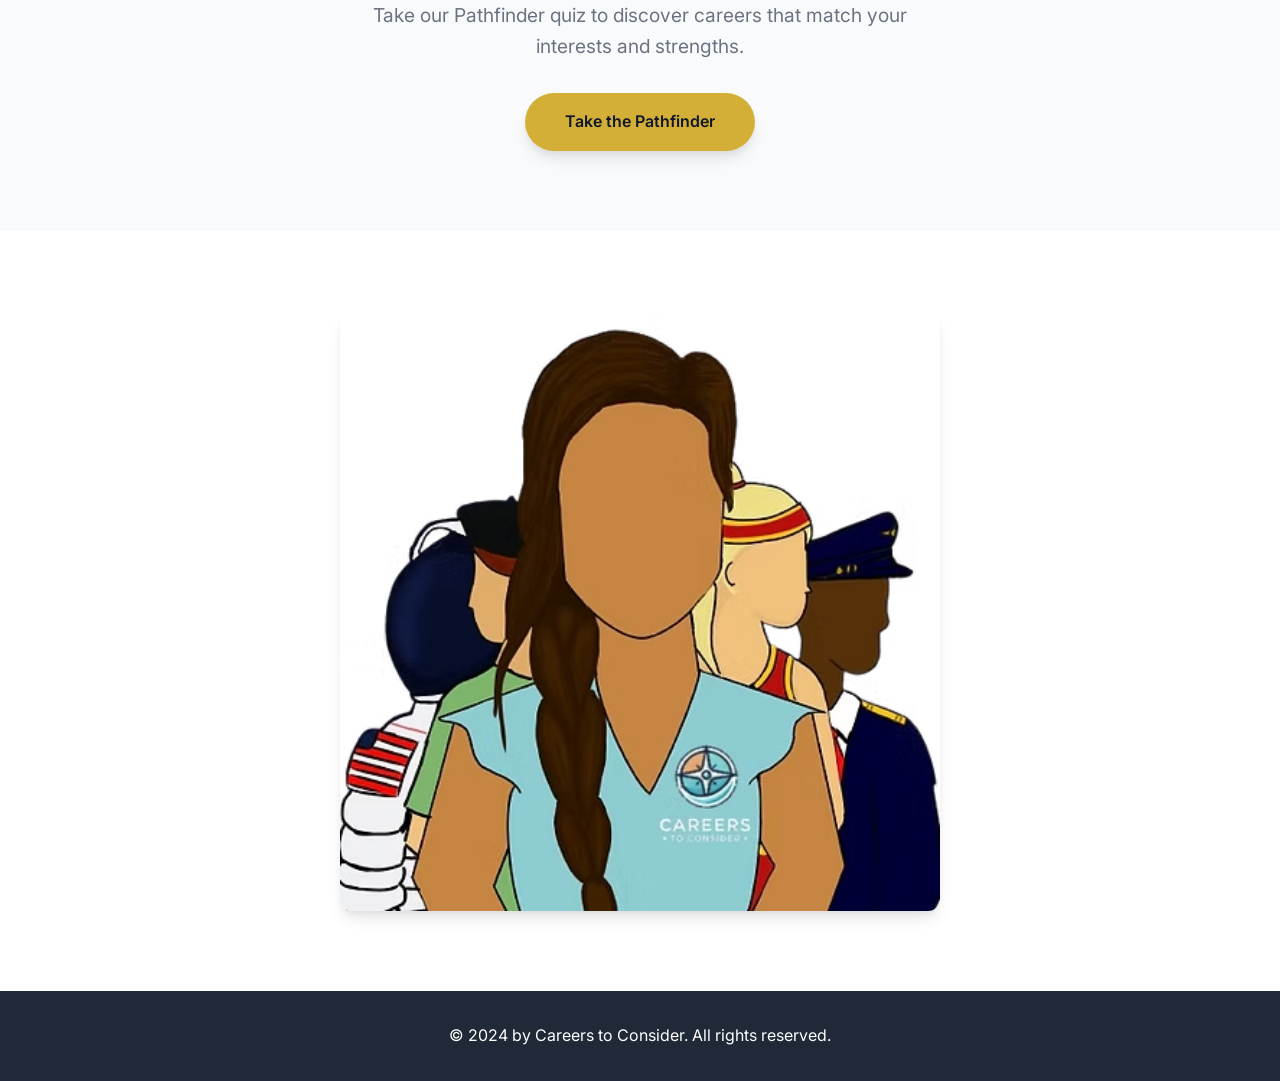
==== commit 6415a970: "Small Change Just made it so that teampic.avif doesn't get cut off in the rolling picture slide" ====
--- a/index.html
+++ b/index.html
@@ -125,7 +125,7 @@
     <section class="hero">
         <!-- Slideshow Background -->
         <div class="hero-slideshow">
-            <div class="hero-slide active" style="background-image:url('home-page-pics_pfp/teamPic.avif')"></div>
+            <div class="hero-slide active" style="background-image:url('home-page-pics_pfp/teamPic.avif'); background-position: top;"></div>
             <div class="hero-slide" style="background-image:url('home-page-pics_pfp/1YearAnniversaryC2C.avif')"></div>
             <div class="hero-slide" style="background-image:url('home-page-pics_pfp/TeamInTShirts.avif')"></div>
             <div class="hero-slide" style="background-image:url('home-page-pics_pfp/TeamSpinningWheelATX.avif')"></div>
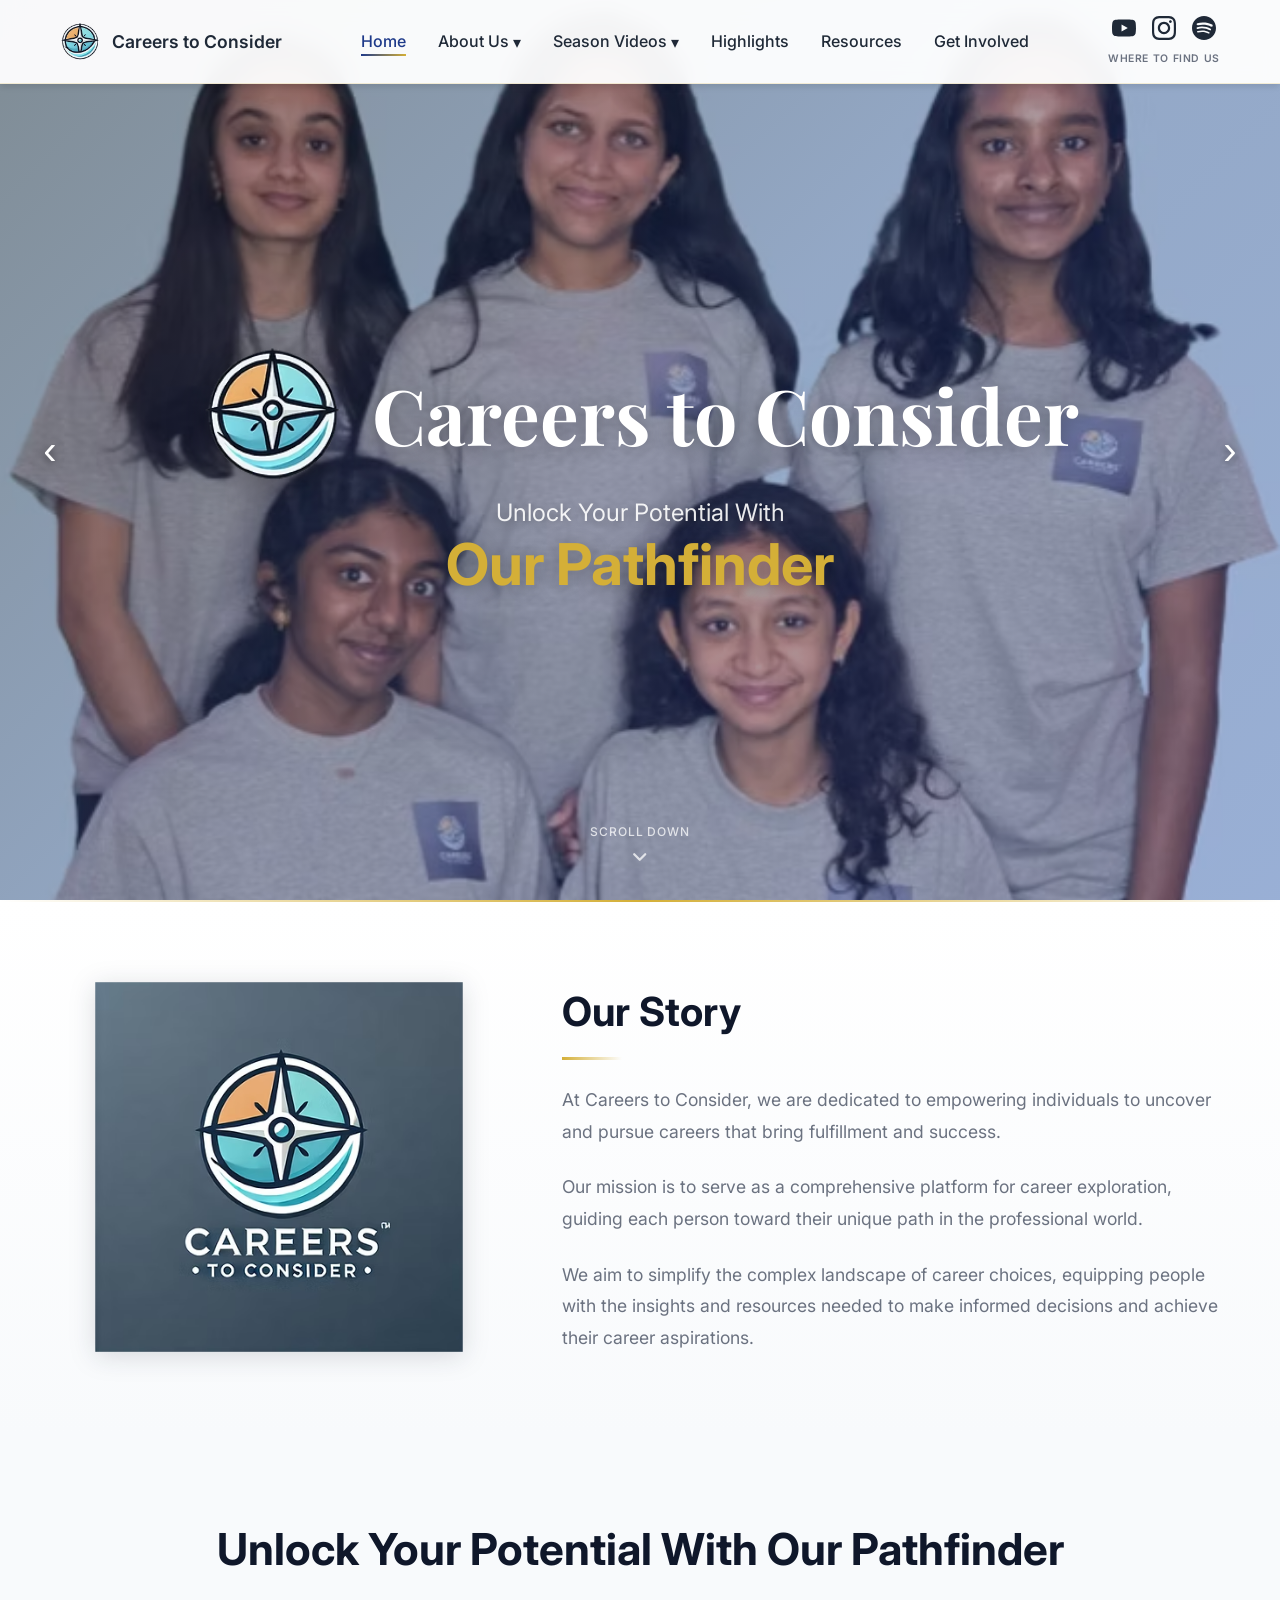
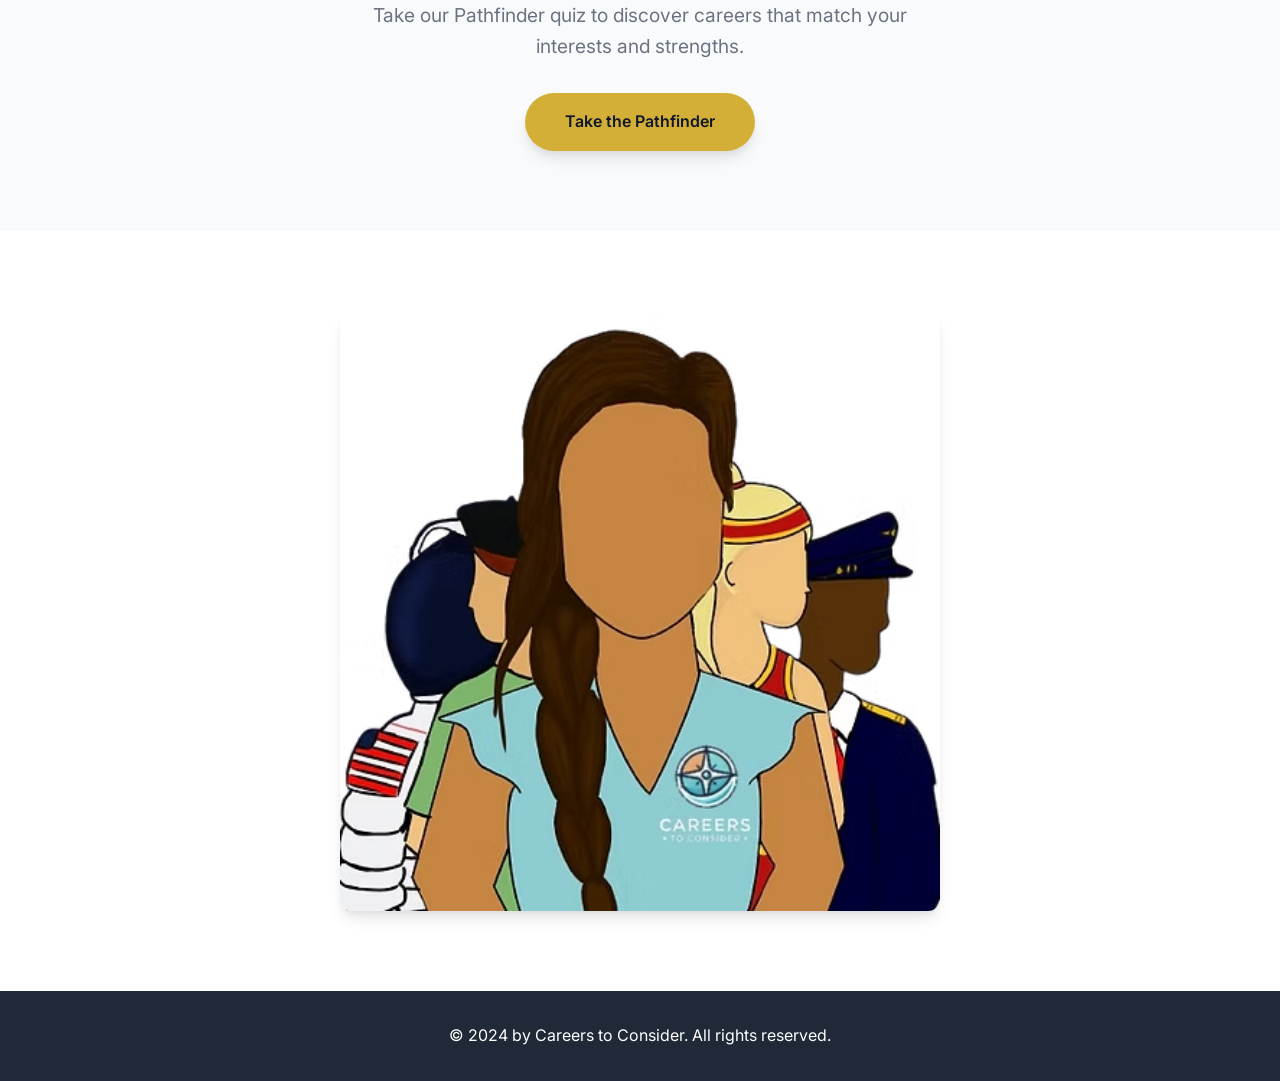
==== commit f1843d1d: "Season4Prerealease Added a season 4 section with a coming soon and a release date(oct 24th) with a c" ====
--- a/index.html
+++ b/index.html
@@ -89,6 +89,7 @@
                 <li class="nav-dropdown">
                     <a href="season3.html" class="nav-link dropdown-toggle">Season Videos <span class="dropdown-arrow">▾</span></a>
                     <ul class="dropdown-menu">
+                        <li><a href="season4.html" class="dropdown-link">Season 4</a></li>
                         <li><a href="season3.html" class="dropdown-link">Season 3</a></li>
                         <li><a href="season2.html" class="dropdown-link">Season 2</a></li>
                         <li><a href="season1.html" class="dropdown-link">Season 1</a></li>
--- a/styles.css
+++ b/styles.css
@@ -404,10 +404,6 @@
     height: auto;
     object-fit: contain;
     filter: drop-shadow(0 4px 12px rgba(15, 23, 42, 0.15));
-    transition: transform 0.3s ease;
-}
-
-.main-logo:hover {
     transform: scale(1.05);
 }
 
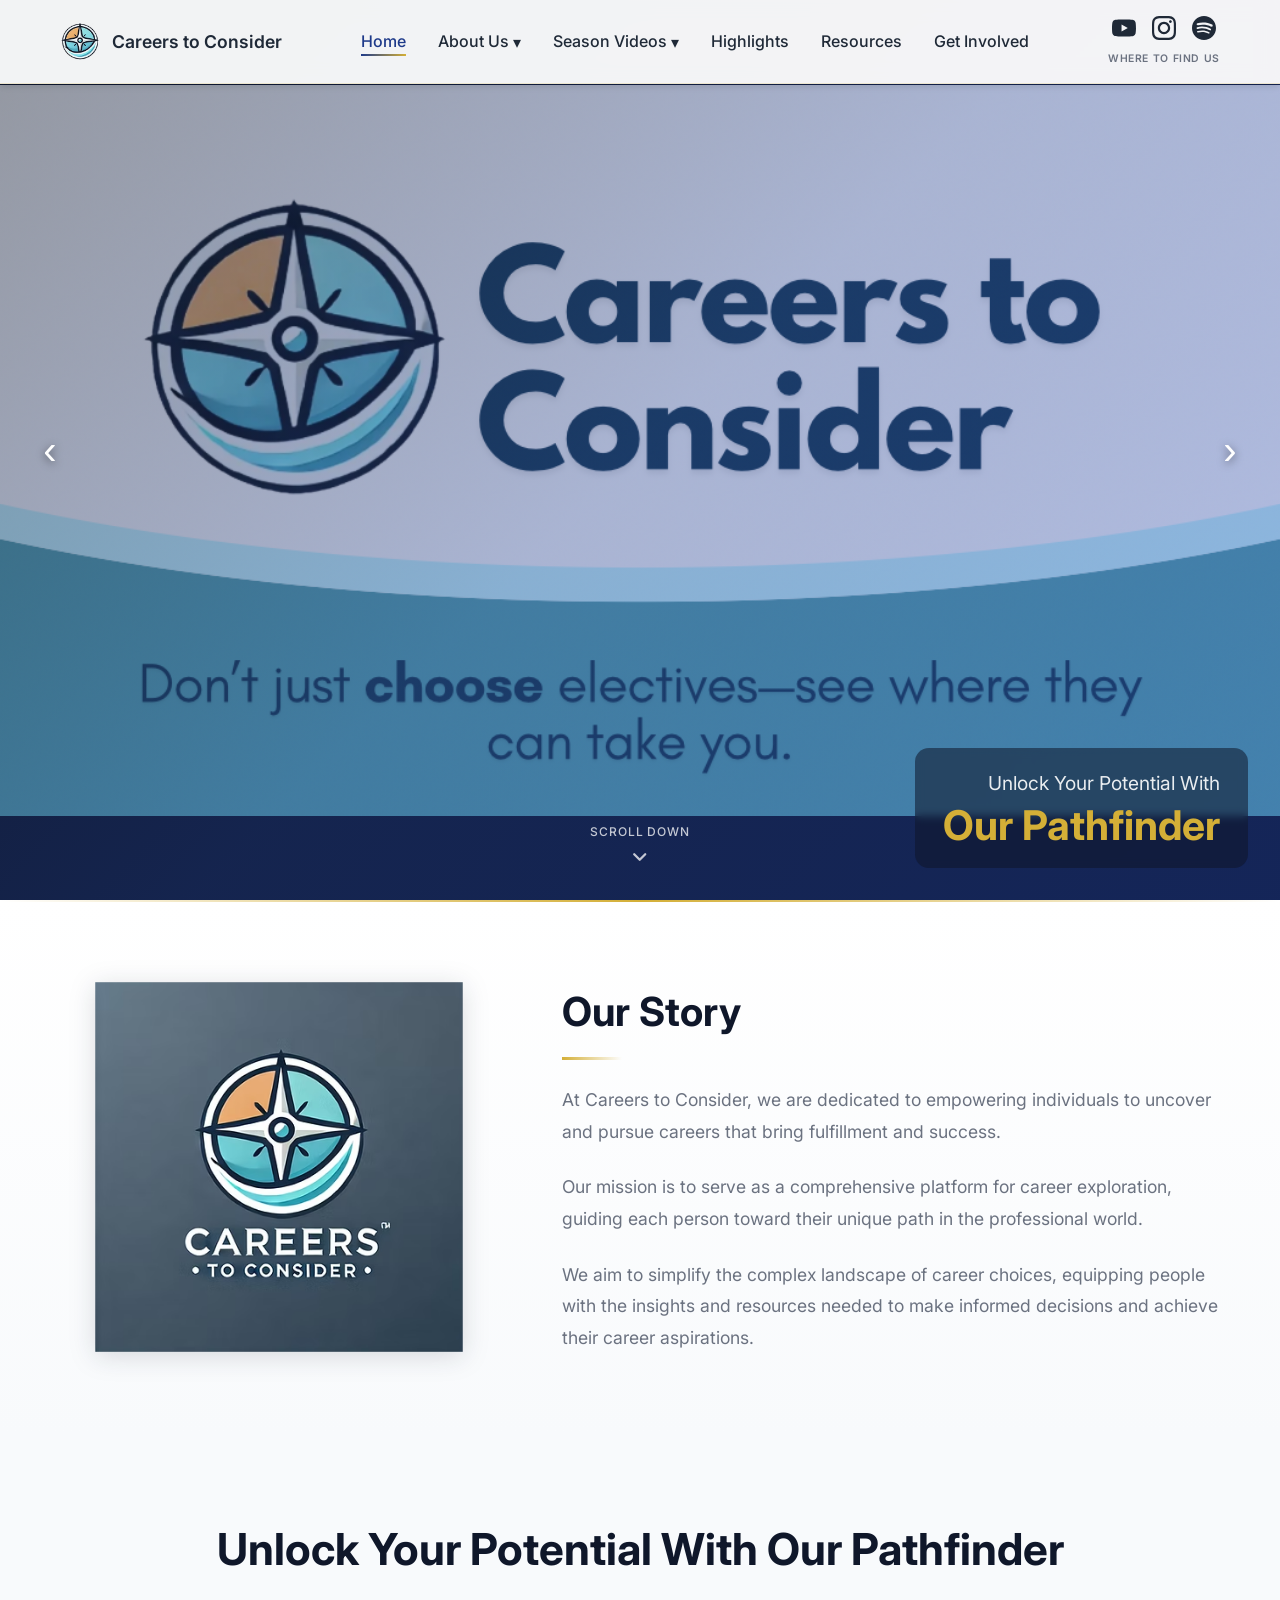
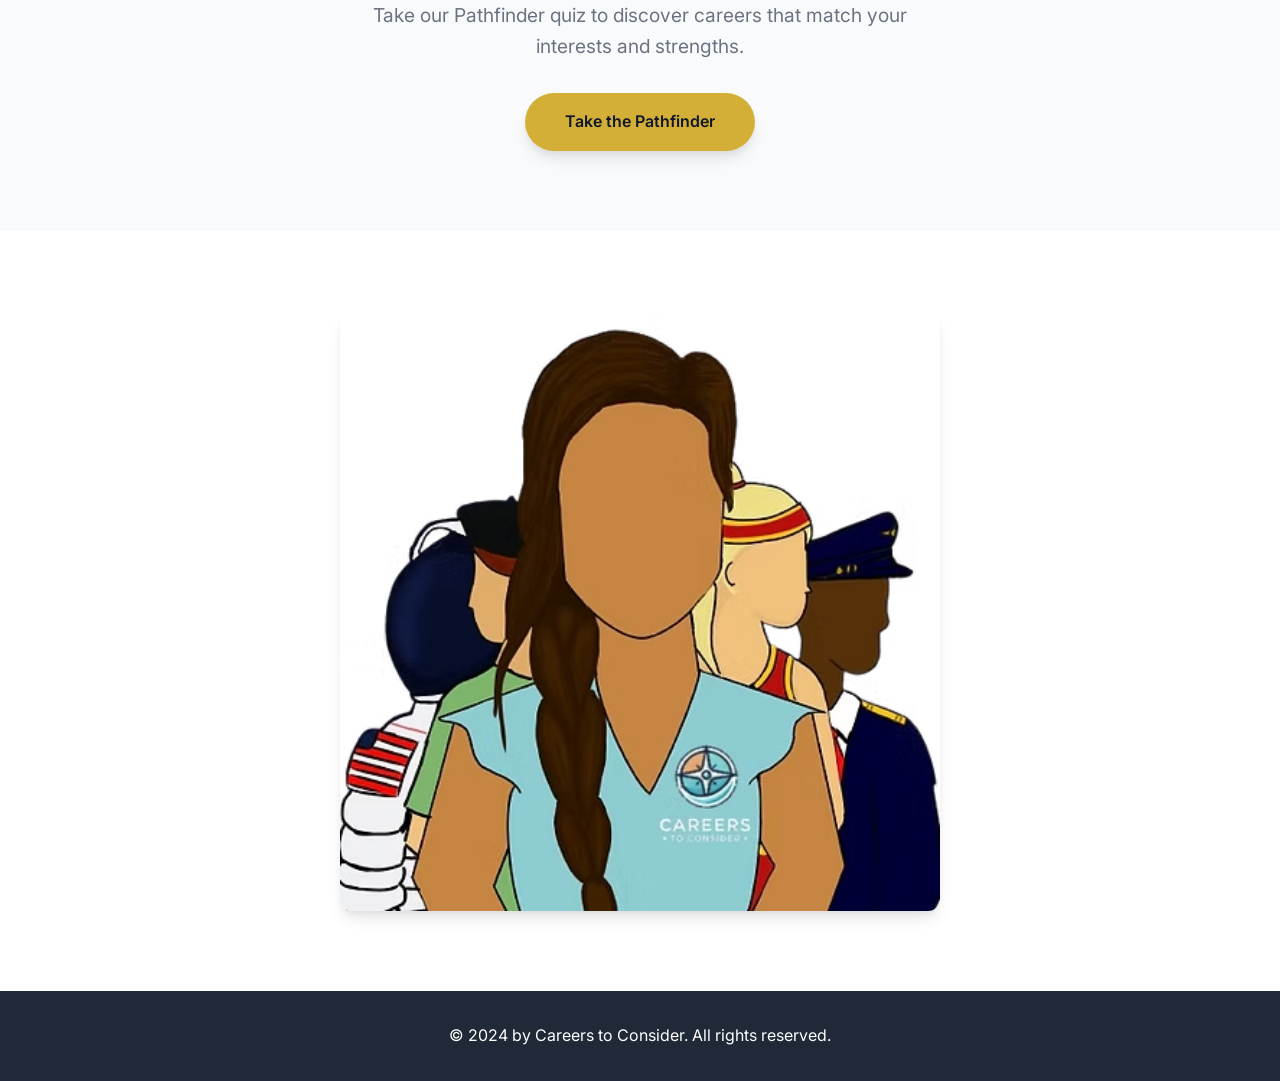
==== commit 73501727: "Update Rolling Pics on Homepage -Changed the photos -Moved use our pathfinder at the top to a low op" ====
--- a/index.html
+++ b/index.html
@@ -25,6 +25,49 @@
         }
         .hero-slide.active {
             opacity: 1;
+        }
+        /* Posters/flyers: show the whole image instead of cropping it */
+        .hero-slide-fit {
+            background-size: contain;
+            background-repeat: no-repeat;
+            background-color: var(--navy-blue);
+        }
+        .hero-pathfinder-box {
+            position: absolute;
+            right: 2rem;
+            bottom: 2rem;
+            z-index: 3;
+            padding: 1.25rem 1.75rem;
+            background: rgba(15, 23, 42, 0.55);
+            backdrop-filter: blur(4px);
+            -webkit-backdrop-filter: blur(4px);
+            border-radius: 14px;
+            text-align: right;
+        }
+        .hero-pathfinder-lead {
+            margin: 0 0 0.25rem 0;
+            font-size: clamp(0.95rem, 1.5vw, 1.2rem);
+            color: rgba(255, 255, 255, 0.9);
+        }
+        .hero-pathfinder-link {
+            display: block;
+            font-size: clamp(1.6rem, 3.2vw, 2.75rem);
+            font-weight: 700;
+            color: var(--gold-accent);
+            text-decoration: none;
+            line-height: 1.1;
+            white-space: nowrap;
+        }
+        .hero-pathfinder-link:hover {
+            text-decoration: underline;
+        }
+        @media (max-width: 600px) {
+            .hero-pathfinder-box {
+                right: 1rem;
+                left: 1rem;
+                bottom: 5rem;
+                text-align: center;
+            }
         }
         .hero-overlay {
             position: absolute;
@@ -126,26 +169,21 @@
     <section class="hero">
         <!-- Slideshow Background -->
         <div class="hero-slideshow">
-            <div class="hero-slide active" style="background-image:url('home-page-pics_pfp/teamPic.avif'); background-position: top;"></div>
-            <div class="hero-slide" style="background-image:url('home-page-pics_pfp/1YearAnniversaryC2C.avif')"></div>
-            <div class="hero-slide" style="background-image:url('home-page-pics_pfp/TeamInTShirts.avif')"></div>
-            <div class="hero-slide" style="background-image:url('home-page-pics_pfp/TeamSpinningWheelATX.avif')"></div>
-            <div class="hero-slide" style="background-image:url('home-page-pics_pfp/TeamTShirtPic.avif')"></div>
+            <div class="hero-slide hero-slide-fit active" style="background-image:url('home-page-pics_pfp/c2cbusinesscard.avif')"></div>
             <div class="hero-slide" style="background-image:url('home-page-pics_pfp/TeamWorking.avif')"></div>
+            <div class="hero-slide hero-slide-fit" style="background-image:url('home-page-pics_pfp/Flyer.png')"></div>
+            <div class="hero-slide" style="background-image:url('home-page-pics_pfp/NicoleGrobInterview.png')"></div>
+            <div class="hero-slide hero-slide-fit" style="background-image:url('home-page-pics_pfp/Elementary%20poster.png')"></div>
+            <div class="hero-slide" style="background-image:url('home-page-pics_pfp/SpinningWheelInterview.png')"></div>
+            <div class="hero-slide" style="background-image:url('home-page-pics_pfp/CherylMagnusonBanner.webp')"></div>
             <div class="hero-overlay"></div>
         </div>
         <!-- Arrows -->
         <button class="slide-arrow slide-arrow-left" aria-label="Previous slide">&#8249;</button>
         <button class="slide-arrow slide-arrow-right" aria-label="Next slide">&#8250;</button>
-        <div class="hero-content">
-            <div style="display:flex; align-items:center; justify-content:center; gap:1.75rem; flex-wrap:nowrap; max-width:90vw; margin:0 auto;">
-                    <img src="Logo_-_Compass_Only__Centered___1_-removebg-preview.avif" alt="Careers to Consider Logo" style="height:clamp(90px,11vw,160px); width:auto; flex-shrink:0; filter:drop-shadow(0 4px 20px rgba(0,0,0,0.4));">
-                    <span style="font-size:clamp(2.2rem,6vw,5.5rem); font-weight:700; color:#ffffff; text-shadow:0 2px 20px rgba(0,0,0,0.3); font-family:'Playfair Display', serif; line-height:1.1; white-space:nowrap;">Careers to Consider</span>
-                </div>
-            <div style="margin-top:0.6rem; text-align:center;">
-                <p style="font-size:clamp(1.05rem,2vw,1.5rem); color:rgba(255,255,255,0.9); text-shadow:0 2px 10px rgba(0,0,0,0.3);">Unlock Your Potential With</p>
-                <a href="http://docs.google.com/forms/d/e/1FAIpQLSenqD2H8Q-eE2-Pv8el3BhcltpC0Md9CO8TRX6QKe6r-OqhAA/viewform" target="_blank" rel="noopener noreferrer" style="display:block; font-size:clamp(1.8rem,4.5vw,4rem); font-weight:700; font-family:'Inter', sans-serif; color:var(--gold-accent); text-shadow:0 2px 20px rgba(0,0,0,0.3); text-decoration:none; line-height:1.1; white-space:nowrap;">Our Pathfinder</a>
-            </div>
+        <div class="hero-pathfinder-box">
+            <p class="hero-pathfinder-lead">Unlock Your Potential With</p>
+            <a href="http://docs.google.com/forms/d/e/1FAIpQLSenqD2H8Q-eE2-Pv8el3BhcltpC0Md9CO8TRX6QKe6r-OqhAA/viewform" target="_blank" rel="noopener noreferrer" class="hero-pathfinder-link">Our Pathfinder</a>
         </div>
         <a href="#" class="scroll-indicator" onclick="document.querySelector('.logo-section').scrollIntoView({behavior:'smooth'}); return false;" aria-label="Scroll down">
             <span class="scroll-indicator-text">Scroll Down</span>
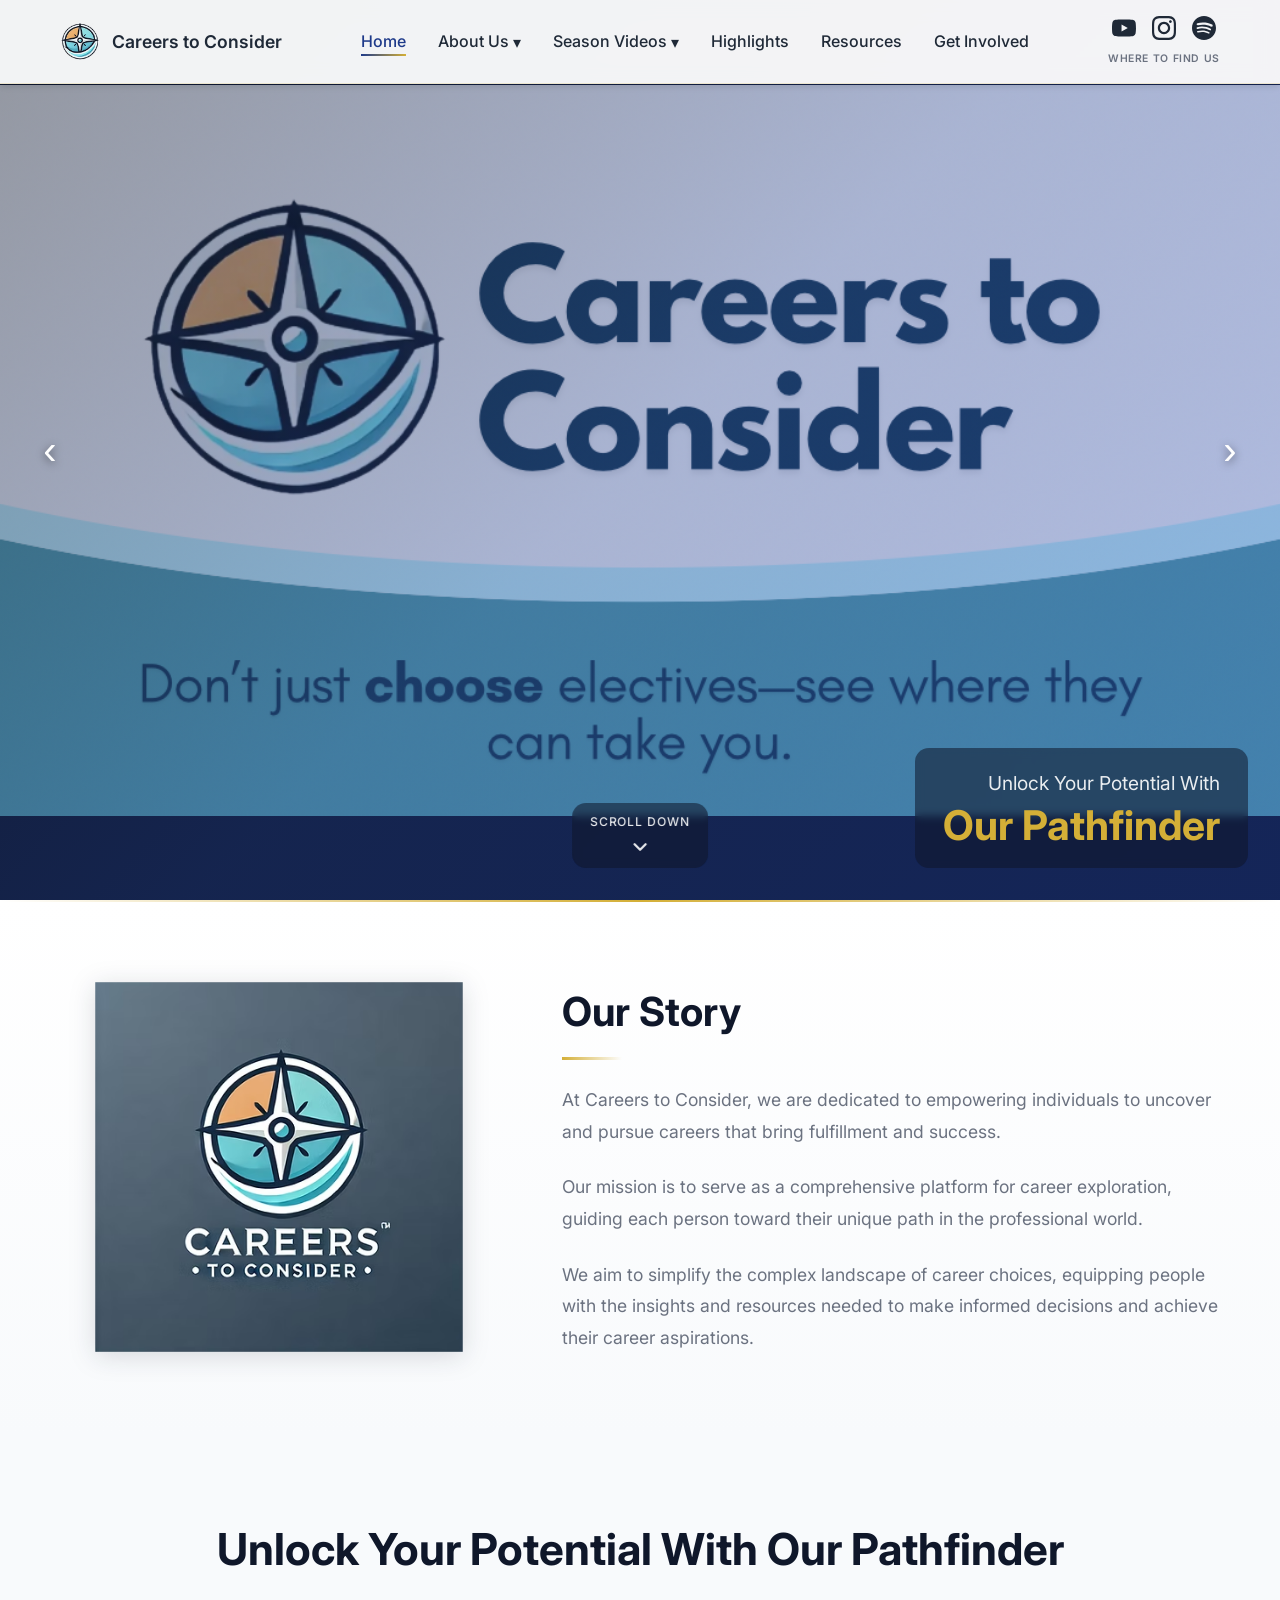
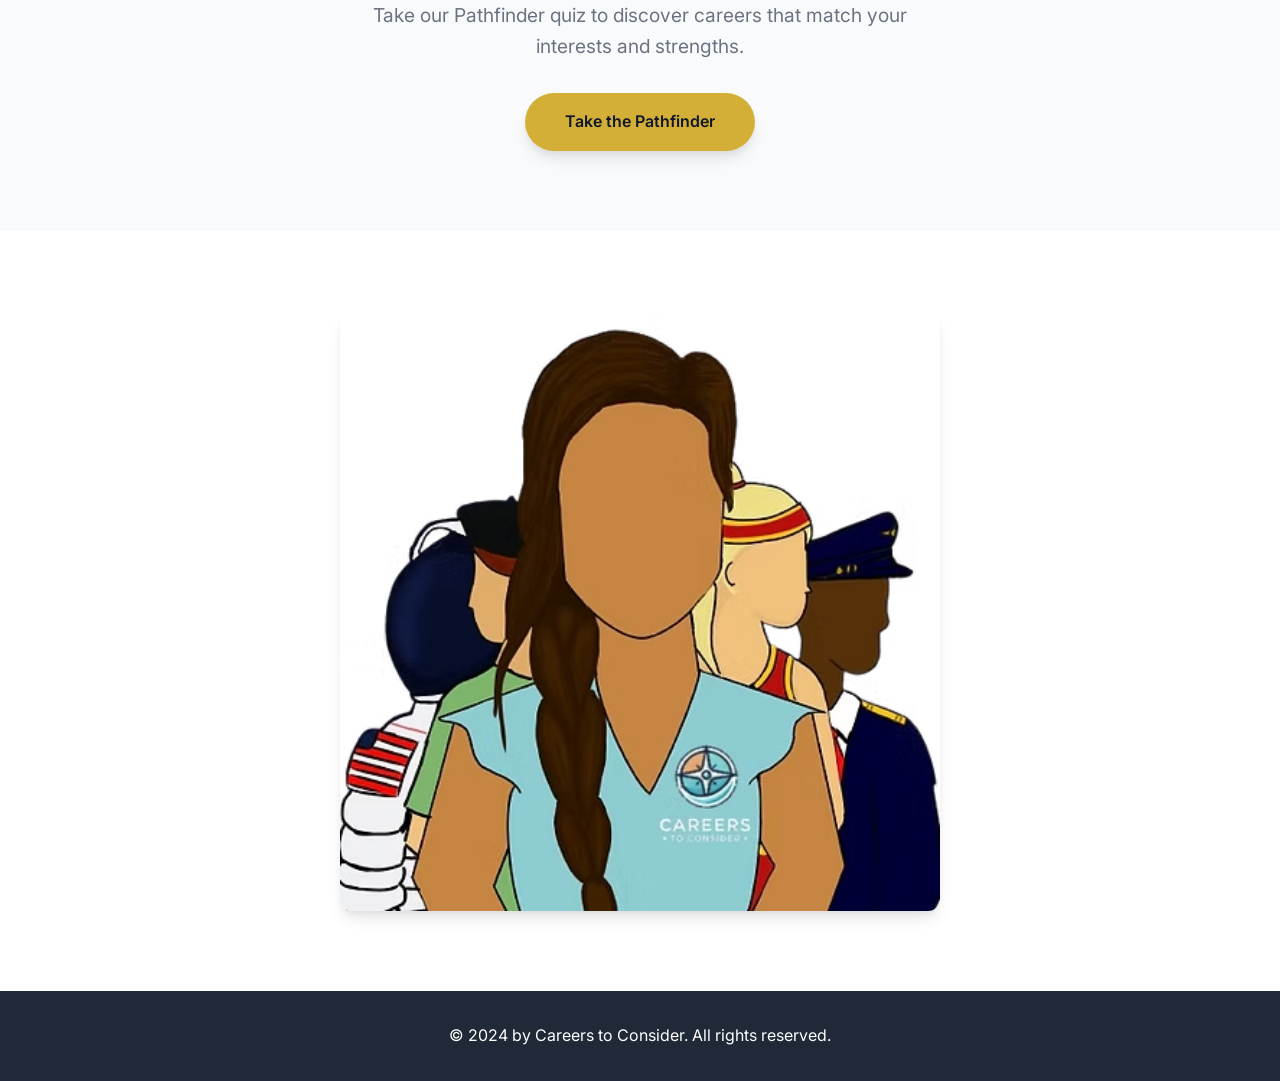
==== commit 0d335576: "Scroll Down Visibility Made it so that the scroll bar is more visible on the new rolling pictures  A" ====
--- a/index.html
+++ b/index.html
@@ -80,6 +80,12 @@
         }
         .scroll-indicator {
             z-index: 2;
+            padding: 0.6rem 1.1rem;
+            background: rgba(15, 23, 42, 0.55);
+            backdrop-filter: blur(4px);
+            -webkit-backdrop-filter: blur(4px);
+            border-radius: 14px;
+            color: rgba(255, 255, 255, 0.9);
         }
         .slide-arrow {
             position: absolute;
@@ -130,7 +136,7 @@
                     </ul>
                 </li>
                 <li class="nav-dropdown">
-                    <a href="season3.html" class="nav-link dropdown-toggle">Season Videos <span class="dropdown-arrow">▾</span></a>
+                    <a href="season3.html" class="nav-link dropdown-toggle no-nav">Season Videos <span class="dropdown-arrow">▾</span></a>
                     <ul class="dropdown-menu">
                         <li><a href="season4.html" class="dropdown-link">Season 4</a></li>
                         <li><a href="season3.html" class="dropdown-link">Season 3</a></li>
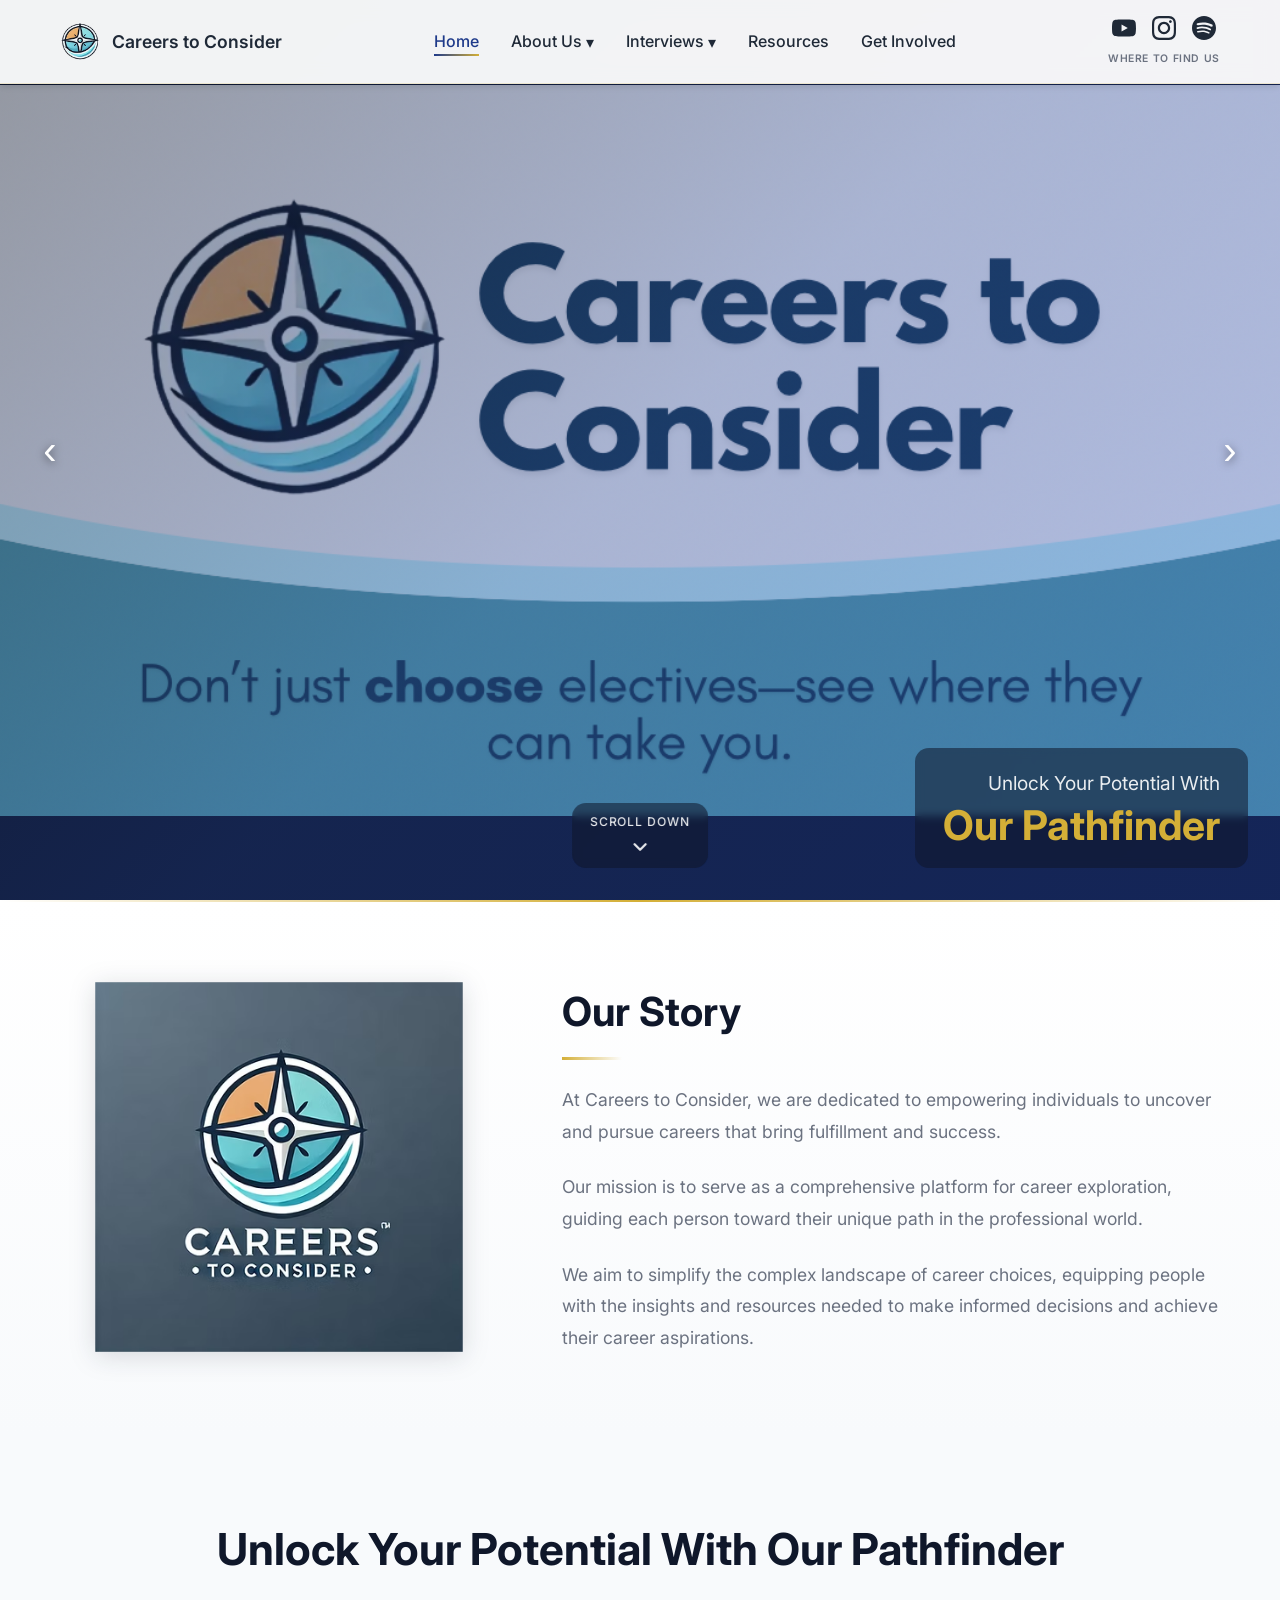
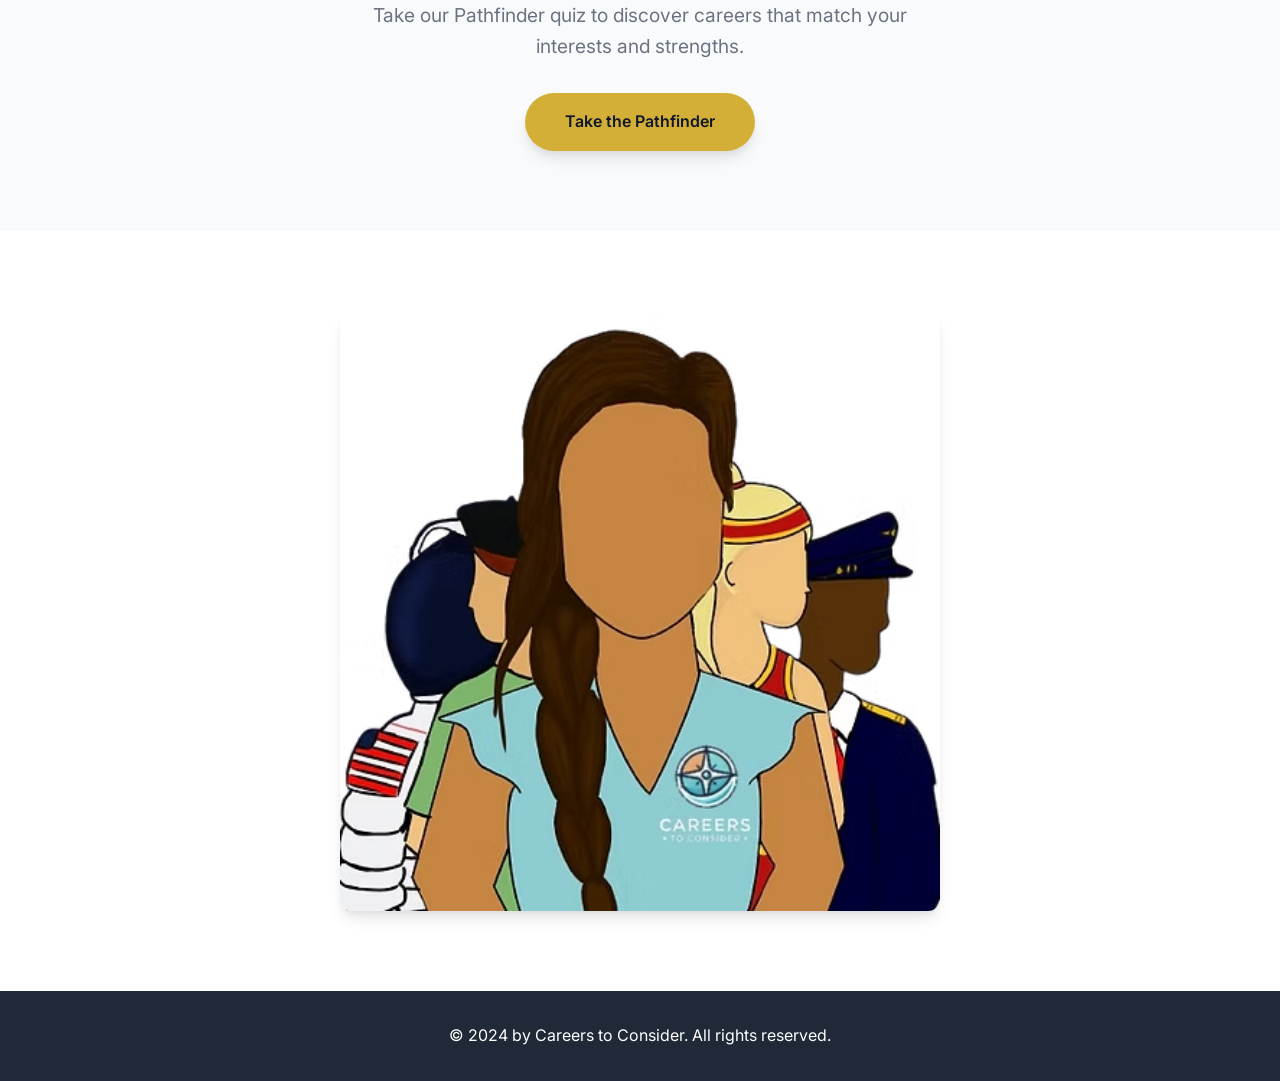
==== commit a8684b5e: "Changes(see description) -highlights-->recaps -combined highlights and interviews into one navbar se" ====
--- a/index.html
+++ b/index.html
@@ -136,15 +136,20 @@
                     </ul>
                 </li>
                 <li class="nav-dropdown">
-                    <a href="season3.html" class="nav-link dropdown-toggle no-nav">Season Videos <span class="dropdown-arrow">▾</span></a>
+                    <a href="highlight-articles.html" class="nav-link dropdown-toggle no-nav">Interviews <span class="dropdown-arrow">▾</span></a>
                     <ul class="dropdown-menu">
-                        <li><a href="season4.html" class="dropdown-link">Season 4</a></li>
-                        <li><a href="season3.html" class="dropdown-link">Season 3</a></li>
-                        <li><a href="season2.html" class="dropdown-link">Season 2</a></li>
-                        <li><a href="season1.html" class="dropdown-link">Season 1</a></li>
+                        <li><a href="highlight-articles.html" class="dropdown-link">Recaps</a></li>
+                        <li class="dropdown-submenu">
+                            <a href="#" class="dropdown-link submenu-toggle">Full Interviews <span class="submenu-arrow">▸</span></a>
+                            <ul class="submenu">
+                                <li><a href="season1.html" class="dropdown-link">Season 1</a></li>
+                                <li><a href="season2.html" class="dropdown-link">Season 2</a></li>
+                                <li><a href="season3.html" class="dropdown-link">Season 3</a></li>
+                                <li><a href="season4.html" class="dropdown-link">Season 4</a></li>
+                            </ul>
+                        </li>
                     </ul>
                 </li>
-                <li><a href="highlight-articles.html" class="nav-link">Highlights</a></li>
                 <li><a href="resources.html" class="nav-link">Resources</a></li>
                 <li><a href="get-involved.html" class="nav-link">Get Involved</a></li>
             </ul>
--- a/styles.css
+++ b/styles.css
@@ -199,6 +199,46 @@
     color: var(--primary-color);
 }
 
+/* Nested submenu (e.g. Interviews > Full Interviews > Seasons) */
+.dropdown-submenu {
+    position: relative;
+}
+
+.submenu-toggle {
+    display: flex;
+    justify-content: space-between;
+    align-items: center;
+    gap: 0.75rem;
+    cursor: default;
+}
+
+.submenu-arrow {
+    font-size: 0.8rem;
+}
+
+.submenu {
+    display: none;
+    position: absolute;
+    top: -0.4rem;
+    left: 100%;
+    background: var(--bg-white);
+    border-radius: 8px;
+    box-shadow: var(--shadow-lg);
+    min-width: 130px;
+    list-style: none;
+    padding: 0.4rem 0;
+    z-index: 1001;
+}
+
+.dropdown-submenu:hover > .submenu {
+    display: block;
+}
+
+.dropdown-submenu:hover > .submenu-toggle {
+    background: var(--bg-light);
+    color: var(--primary-color);
+}
+
 .social-links-nav {
     display: flex;
     flex-direction: column;
@@ -1108,6 +1148,18 @@
         padding: 0.5rem 1.5rem;
     }
 
+    .nav-dropdown.open .submenu {
+        display: block;
+        position: static;
+        box-shadow: none;
+        background: transparent;
+        padding: 0 0 0 1rem;
+    }
+
+    .submenu-arrow {
+        display: none;
+    }
+
     .social-links-nav {
         display: none;
     }
